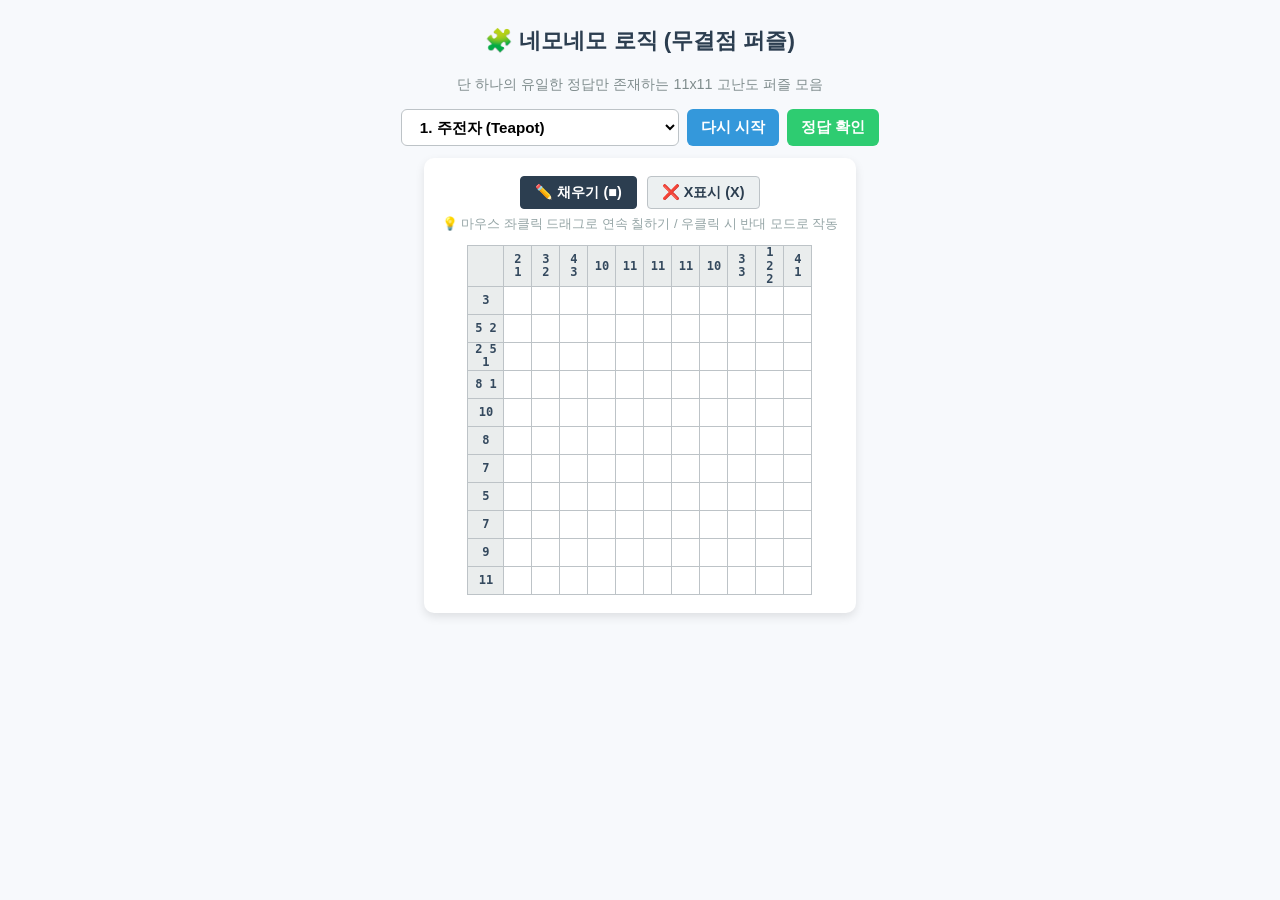
==== nonogram.html @ df191ade "Update nonogram title and improve UI elements" ====
<!DOCTYPE html>
<html lang="ko">
<head>
    <meta charset="UTF-8">
    <meta name="viewport" content="width=device-width, initial-scale=1.0">
    <title>스마트 네모네모 로직 (무결점 11x11 에디션)</title>
    <style>
        body {
            font-family: 'Arial', sans-serif;
            background-color: #f7f9fc;
            display: flex;
            flex-direction: column;
            align-items: center;
            justify-content: center;
            margin: 0;
            padding: 10px;
            user-select: none;
            -webkit-user-select: none;
        }
        h1 {
            color: #2c3e50;
            font-size: 1.4rem;
            margin-bottom: 5px;
            text-align: center;
        }
        p.subtitle {
            color: #7f8c8d;
            font-size: 0.9rem;
            margin-bottom: 15px;
            text-align: center;
        }
        .controls {
            margin-bottom: 12px;
            display: flex;
            gap: 8px;
            flex-wrap: wrap;
            justify-content: center;
            align-items: center;
        }
        select, button {
            padding: 8px 14px;
            font-size: 0.95rem;
            border-radius: 6px;
            border: 1px solid #bdc3c7;
            background-color: #fff;
            cursor: pointer;
            font-weight: bold;
        }
        button {
            background-color: #3498db;
            color: white;
            border: none;
        }
        button:active {
            background-color: #2980b9;
        }
        .game-layout {
            display: flex;
            flex-direction: column;
            align-items: center;
            gap: 12px;
            background: white;
            padding: 18px;
            border-radius: 10px;
            box-shadow: 0 4px 10px rgba(0,0,0,0.1);
            max-width: 100%;
            overflow: auto;
        }
        table.nonogram-table {
            border-collapse: collapse;
            margin: 0 auto;
        }
        .nonogram-table td {
            border: 1px solid #bdc3c7;
            width: 27px;
            height: 27px;
            text-align: center;
            vertical-align: middle;
            font-size: 0.75rem;
            font-weight: bold;
            padding: 0;
            user-select: none;
        }
        .hint-cell {
            background-color: #eaeded;
            color: #34495e;
            font-family: monospace;
            white-space: pre-wrap;
            line-height: 1.1;
            font-size: 0.72rem;
        }
        .play-cell {
            background-color: #ffffff;
            cursor: pointer;
            transition: background-color 0.05s;
        }
        .play-cell:hover {
            background-color: #eaf2f8;
        }
        .play-cell.filled {
            background-color: #2c3e50 !important;
        }
        .play-cell.marked::after {
            content: '✕';
            color: #e74c3c;
            font-size: 0.95rem;
        }
        .mode-selector {
            display: flex;
            gap: 10px;
        }
        .mode-btn {
            padding: 6px 14px;
            font-size: 0.9rem;
            border-radius: 4px;
            border: 1px solid #bdc3c7;
            background: #ecf0f1;
            color: #2c3e50;
            cursor: pointer;
        }
        .mode-btn.active {
            background: #2c3e50;
            color: white;
            border-color: #2c3e50;
        }
        .tip-text {
            font-size: 0.8rem;
            color: #95a5a6;
            margin-top: -5px;
        }
        .message {
            margin-top: 12px;
            font-size: 1rem;
            font-weight: bold;
            text-align: center;
            min-height: 24px;
        }
    </style>
</head>
<body>

    <h1>🧩 네모네모 로직 (무결점 퍼즐)</h1>
    <p class="subtitle">단 하나의 유일한 정답만 존재하는 11x11 고난도 퍼즐 모음</p>

    <div class="controls">
        <select id="stageSelect" onchange="initGame()">
            <optgroup label="11x11 고난도 퍼즐 (신규)">
                <option value="11_0" selected>1. 주전자 (Teapot)</option>
                <option value="11_1">2. 밤바다 등대 (Lighthouse)</option>
                <option value="11_2">3. 달리는 강아지 (Puppy)</option>
                <option value="11_3">4. 구름과 열기구 (Hot Balloon)</option>
                <option value="11_4">5. 횃대 위 앵무새 (Parrot)</option>
            </optgroup>
            <optgroup label="5x5 연습용">
                <option value="5_0">돛단배</option>
                <option value="5_1">오리</option>
            </optgroup>
        </select>
        <button onclick="initGame()">다시 시작</button>
        <button onclick="checkAnswer()" style="background-color: #2ecc71;">정답 확인</button>
    </div>

    <div class="game-layout">
        <div class="mode-selector">
            <button class="mode-btn active" id="modeFill" onclick="setMode('fill')">✏️ 채우기 (■)</button>
            <button class="mode-btn" id="modeMark" onclick="setMode('mark')">❌ X표시 (X)</button>
        </div>
        <div class="tip-text">💡 마우스 좌클릭 드래그로 연속 칠하기 / 우클릭 시 반대 모드로 작동</div>
        <div id="board-container"></div>
    </div>

    <div class="message" id="message"></div>

    <script>
        let size = 11;
        let solution = [];
        let playerBoard = [];
        let currentMode = 'fill';
        
        // 드래그 제어 변수
        let isDragging = false;
        let dragTargetVal = 0;

        // 검증 완료된 무결점 패턴 (0 힌트 없음, 대칭 배제, 단일 정답 보장)
        const puzzles = {
            5: [
                // 돛단배
                [
                    [0, 1, 0, 0, 0],
                    [0, 1, 1, 0, 0],
                    [0, 1, 1, 1, 1],
                    [1, 1, 1, 1, 0],
                    [0, 0, 1, 0, 0]
                ],
                // 오리
                [
                    [0, 1, 1, 0, 0],
                    [1, 1, 1, 0, 0],
                    [0, 0, 1, 1, 1],
                    [0, 1, 1, 1, 1],
                    [0, 0, 1, 1, 0]
                ]
            ],
            11: [
                // 1. 따뜻한 주전자 (손잡이와 주구, 받침대)
                [
                    [0, 0, 0, 0, 1, 1, 1, 0, 0, 0, 0],
                    [0, 0, 0, 1, 1, 1, 1, 1, 0, 1, 1],
                    [1, 1, 0, 1, 1, 1, 1, 1, 0, 0, 1],
                    [1, 1, 1, 1, 1, 1, 1, 1, 0, 0, 1],
                    [0, 1, 1, 1, 1, 1, 1, 1, 1, 1, 1],
                    [0, 0, 1, 1, 1, 1, 1, 1, 1, 1, 0],
                    [0, 0, 1, 1, 1, 1, 1, 1, 1, 0, 0],
                    [0, 0, 0, 1, 1, 1, 1, 1, 0, 0, 0],
                    [0, 0, 1, 1, 1, 1, 1, 1, 1, 0, 0],
                    [0, 1, 1, 1, 1, 1, 1, 1, 1, 1, 0],
                    [1, 1, 1, 1, 1, 1, 1, 1, 1, 1, 1]
                ],
                // 2. 밤바다 등대 (빛 줄기와 절벽)
                [
                    [0, 0, 0, 0, 1, 1, 0, 0, 0, 0, 0],
                    [0, 0, 0, 1, 1, 1, 1, 1, 1, 1, 0],
                    [0, 0, 0, 0, 1, 1, 0, 1, 1, 1, 1],
                    [0, 0, 0, 0, 1, 1, 0, 0, 1, 1, 1],
                    [0, 0, 0, 0, 1, 1, 0, 0, 0, 0, 0],
                    [0, 0, 0, 1, 1, 1, 0, 0, 0, 0, 0],
                    [0, 0, 1, 1, 1, 1, 0, 0, 0, 0, 0],
                    [0, 1, 1, 1, 1, 1, 1, 0, 0, 0, 0],
                    [1, 1, 1, 1, 1, 1, 1, 1, 0, 0, 0],
                    [1, 1, 1, 1, 1, 1, 1, 1, 1, 1, 0],
                    [0, 0, 1, 1, 1, 1, 1, 1, 1, 1, 1]
                ],
                // 3. 달리는 강아지 (귀, 주둥이, 꼬리, 달리는 다리)
                [
                    [0, 0, 1, 1, 0, 0, 0, 0, 0, 0, 0],
                    [0, 1, 1, 1, 1, 0, 0, 0, 0, 1, 0],
                    [0, 1, 1, 1, 1, 1, 0, 0, 1, 1, 0],
                    [1, 1, 1, 1, 1, 0, 0, 1, 1, 0, 0],
                    [0, 0, 1, 1, 1, 1, 1, 1, 0, 0, 0],
                    [0, 0, 1, 1, 1, 1, 1, 1, 1, 0, 0],
                    [0, 1, 1, 1, 1, 1, 1, 1, 1, 1, 0],
                    [1, 1, 1, 0, 0, 0, 0, 1, 1, 1, 1],
                    [1, 1, 0, 0, 0, 0, 0, 0, 1, 1, 0],
                    [1, 1, 0, 0, 0, 0, 0, 0, 0, 1, 1],
                    [0, 1, 1, 0, 0, 0, 0, 0, 0, 0, 1]
                ],
                // 4. 구름과 열기구 (기구와 비대칭 구름 배치)
                [
                    [0, 0, 0, 1, 1, 1, 1, 0, 0, 0, 0],
                    [0, 0, 1, 1, 1, 1, 1, 1, 0, 0, 0],
                    [0, 1, 1, 1, 1, 1, 1, 1, 1, 0, 0],
                    [0, 1, 1, 1, 1, 1, 1, 1, 1, 0, 0],
                    [0, 0, 1, 1, 1, 1, 1, 1, 0, 0, 0],
                    [0, 0, 0, 1, 1, 1, 1, 0, 0, 0, 0],
                    [0, 0, 0, 0, 1, 1, 0, 0, 0, 1, 1],
                    [0, 0, 0, 0, 1, 1, 0, 0, 1, 1, 1],
                    [1, 1, 0, 0, 1, 1, 0, 1, 1, 1, 1],
                    [1, 1, 1, 1, 0, 0, 1, 1, 1, 1, 1],
                    [0, 1, 1, 1, 1, 1, 1, 1, 1, 1, 0]
                ],
                // 5. 횃대 위 앵무새 (부리, 날개, 나뭇가지와 잎)
                [
                    [0, 0, 1, 1, 1, 0, 0, 0, 0, 0, 0],
                    [0, 1, 1, 1, 1, 1, 0, 0, 0, 0, 0],
                    [0, 0, 1, 1, 1, 1, 0, 0, 0, 0, 0],
                    [0, 0, 1, 1, 1, 1, 1, 0, 0, 0, 0],
                    [0, 0, 1, 1, 1, 1, 1, 1, 0, 0, 0],
                    [0, 0, 0, 1, 1, 1, 1, 1, 1, 0, 0],
                    [0, 0, 0, 1, 1, 1, 1, 1, 1, 1, 1],
                    [1, 1, 1, 1, 1, 1, 1, 1, 1, 1, 1],
                    [1, 1, 0, 0, 1, 1, 0, 0, 1, 1, 1],
                    [0, 0, 0, 0, 1, 1, 0, 0, 0, 1, 1],
                    [0, 0, 0, 0, 0, 1, 1, 0, 0, 0, 0]
                ]
            ]
        };

        function initGame() {
            const selectVal = document.getElementById('stageSelect').value.split('_');
            size = parseInt(selectVal[0]);
            const puzzleIdx = parseInt(selectVal[1]);

            document.getElementById('message').innerText = '';
            solution = puzzles[size][puzzleIdx];
            playerBoard = Array(size).fill(0).map(() => Array(size).fill(0));
            renderBoard();
        }

        function setMode(mode) {
            currentMode = mode;
            document.getElementById('modeFill').classList.toggle('active', mode === 'fill');
            document.getElementById('modeMark').classList.toggle('active', mode === 'mark');
        }

        function getHints(line) {
            let hints = [];
            let count = 0;
            for (let val of line) {
                if (val === 1) {
                    count++;
                } else if (count > 0) {
                    hints.push(count);
                    count = 0;
                }
            }
            if (count > 0) hints.push(count);
            return hints.length > 0 ? hints.join(' ') : '0';
        }

        function renderBoard() {
            const container = document.getElementById('board-container');
            
            let rowHints = solution.map(row => getHints(row));
            let colHints = [];
            for (let c = 0; c < size; c++) {
                let col = [];
                for (let r = 0; r < size; r++) {
                    col.push(solution[r][c]);
                }
                colHints.push(getHints(col));
            }

            let html = '<table class="nonogram-table">';
            
            // 상단 열 힌트 행
            html += '<tr><td class="hint-cell"></td>';
            for (let c = 0; c < size; c++) {
                html += `<td class="hint-cell">${colHints[c].split(' ').join('<br>')}</td>`;
            }
            html += '</tr>';

            // 본문 칸 행
            for (let r = 0; r < size; r++) {
                html += '<tr>';
                html += `<td class="hint-cell" style="padding: 0 4px;">${rowHints[r]}</td>`;
                
                for (let c = 0; c < size; c++) {
                    html += `<td class="play-cell" id="cell-${r}-${c}" 
                                onmousedown="startDrag(${r}, ${c}, event)" 
                                onmouseenter="dragOver(${r}, ${c})"></td>`;
                }
                html += '</tr>';
            }

            html += '</table>';
            container.innerHTML = html;

            // 우클릭 기본 메뉴 차단
            container.oncontextmenu = (e) => e.preventDefault();
        }

        // 마우스 누름 시 드래그 시작 및 첫 칸 처리
        function startDrag(r, c, event) {
            if (event.button !== 0 && event.button !== 2) return;
            event.preventDefault();

            isDragging = true;
            // 좌클릭: 현재 모드 / 우클릭: 반대 모드
            let activeMode = currentMode;
            if (event.button === 2) {
                activeMode = (currentMode === 'fill') ? 'mark' : 'fill';
            }

            let curVal = playerBoard[r][c];
            if (activeMode === 'fill') {
                dragTargetVal = (curVal === 1) ? 0 : 1;
            } else {
                dragTargetVal = (curVal === -1) ? 0 : -1;
            }

            applyCell(r, c, dragTargetVal);
        }

        // 드래그 중인 상태로 마우스가 칸에 진입할 때
        function dragOver(r, c) {
            if (!isDragging) return;
            applyCell(r, c, dragTargetVal);
        }

        // 칸 값 변경 및 UI 반영
        function applyCell(r, c, val) {
            playerBoard[r][c] = val;
            const cell = document.getElementById(`cell-${r}-${c}`);
            if (!cell) return;

            cell.className = 'play-cell';
            if (val === 1) cell.classList.add('filled');
            if (val === -1) cell.classList.add('marked');
        }

        // 드래그 종료 (브라우저 어디서 마우스를 떼든 중단)
        window.addEventListener('mouseup', () => {
            isDragging = false;
        });

        function checkAnswer() {
            const msg = document.getElementById('message');
            let isCorrect = true;

            for (let r = 0; r < size; r++) {
                for (let c = 0; c < size; c++) {
                    let expected = solution[r][c];
                    let actual = playerBoard[r][c] === 1 ? 1 : 0;
                    if (expected !== actual) {
                        isCorrect = false;
                    }
                }
            }

            if (isCorrect) {
                msg.style.color = '#27ae60';
                msg.innerText = '🎉 축하합니다! 완벽하게 풀어내셨습니다!';
            } else {
                msg.style.color = '#c0392b';
                msg.innerText = '❌ 완성되지 않았거나 틀린 부분이 있습니다. 다시 확인해 보세요!';
            }
        }

        window.onload = initGame;
    </script>
</body>
</html>
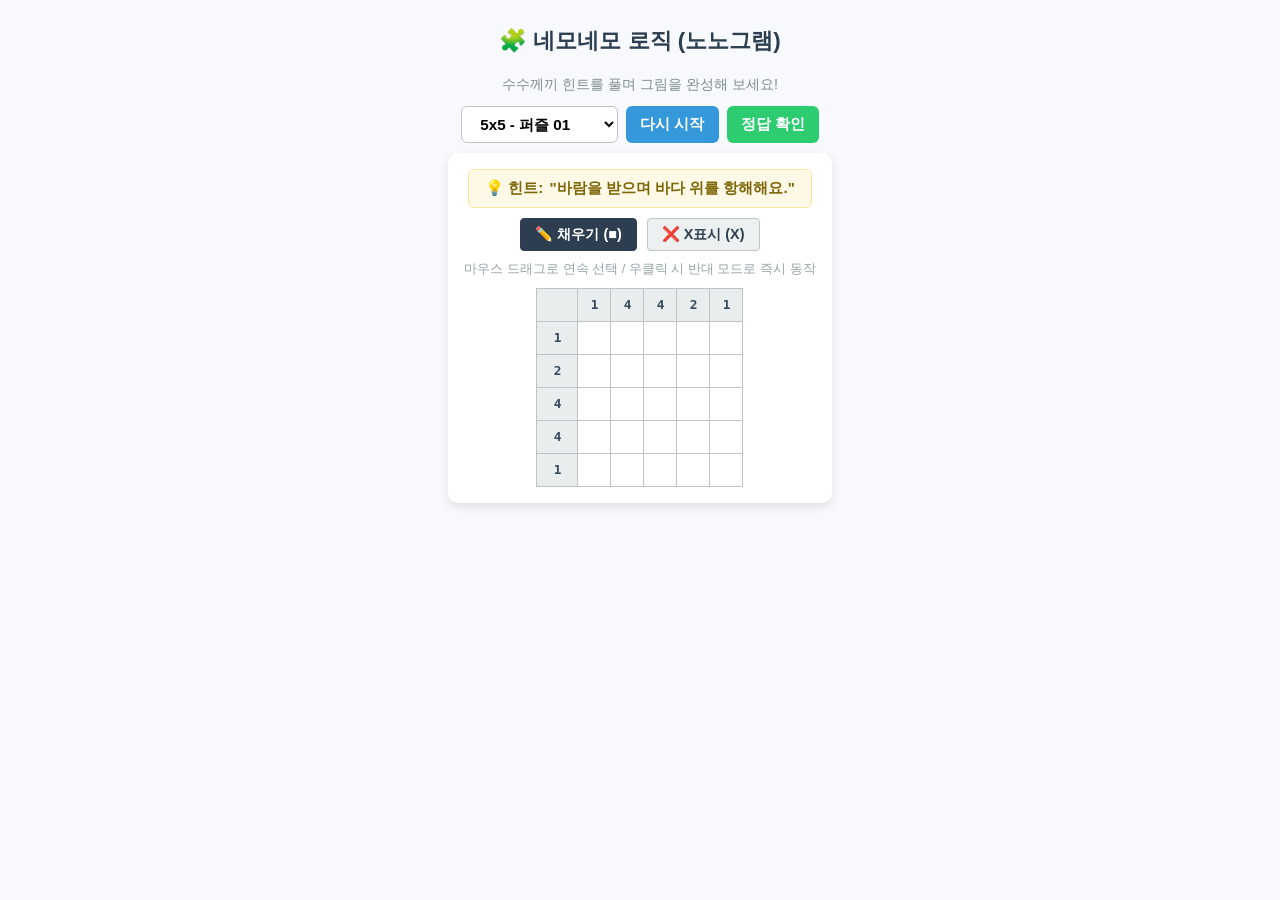
==== commit 211f6378: "Revise title, styles, and add hint banner Updated the title and subtitle for the nonogram game. Adju" ====
--- a/nonogram.html
+++ b/nonogram.html
@@ -3,7 +3,7 @@
 <head>
     <meta charset="UTF-8">
     <meta name="viewport" content="width=device-width, initial-scale=1.0">
-    <title>스마트 네모네모 로직 (무결점 11x11 에디션)</title>
+    <title>스마트 네모네모 로직 (5x5 & 7x7 20제 에디션)</title>
     <style>
         body {
             font-family: 'Arial', sans-serif;
@@ -26,11 +26,11 @@
         p.subtitle {
             color: #7f8c8d;
             font-size: 0.9rem;
-            margin-bottom: 15px;
+            margin-bottom: 12px;
             text-align: center;
         }
         .controls {
-            margin-bottom: 12px;
+            margin-bottom: 10px;
             display: flex;
             gap: 8px;
             flex-wrap: wrap;
@@ -58,25 +58,38 @@
             display: flex;
             flex-direction: column;
             align-items: center;
-            gap: 12px;
+            gap: 10px;
             background: white;
-            padding: 18px;
+            padding: 16px;
             border-radius: 10px;
             box-shadow: 0 4px 10px rgba(0,0,0,0.1);
             max-width: 100%;
             overflow: auto;
         }
+        /* 수수께끼 힌트 배너 */
+        .hint-banner {
+            background-color: #fef9e7;
+            border: 1px solid #f9e79f;
+            color: #7d6608;
+            padding: 8px 16px;
+            border-radius: 6px;
+            font-size: 0.95rem;
+            font-weight: bold;
+            display: flex;
+            align-items: center;
+            gap: 6px;
+        }
         table.nonogram-table {
             border-collapse: collapse;
             margin: 0 auto;
         }
         .nonogram-table td {
             border: 1px solid #bdc3c7;
-            width: 27px;
-            height: 27px;
+            width: 32px;
+            height: 32px;
             text-align: center;
             vertical-align: middle;
-            font-size: 0.75rem;
+            font-size: 0.8rem;
             font-weight: bold;
             padding: 0;
             user-select: none;
@@ -86,8 +99,8 @@
             color: #34495e;
             font-family: monospace;
             white-space: pre-wrap;
-            line-height: 1.1;
-            font-size: 0.72rem;
+            line-height: 1.15;
+            font-size: 0.75rem;
         }
         .play-cell {
             background-color: #ffffff;
@@ -103,7 +116,7 @@
         .play-cell.marked::after {
             content: '✕';
             color: #e74c3c;
-            font-size: 0.95rem;
+            font-size: 1.1rem;
         }
         .mode-selector {
             display: flex;
@@ -126,34 +139,46 @@
         .tip-text {
             font-size: 0.8rem;
             color: #95a5a6;
-            margin-top: -5px;
         }
         .message {
-            margin-top: 12px;
-            font-size: 1rem;
+            margin-top: 10px;
+            font-size: 1.05rem;
             font-weight: bold;
             text-align: center;
-            min-height: 24px;
+            min-height: 26px;
         }
     </style>
 </head>
 <body>
 
-    <h1>🧩 네모네모 로직 (무결점 퍼즐)</h1>
-    <p class="subtitle">단 하나의 유일한 정답만 존재하는 11x11 고난도 퍼즐 모음</p>
+    <h1>🧩 네모네모 로직 (노노그램)</h1>
+    <p class="subtitle">수수께끼 힌트를 풀며 그림을 완성해 보세요!</p>
 
     <div class="controls">
         <select id="stageSelect" onchange="initGame()">
-            <optgroup label="11x11 고난도 퍼즐 (신규)">
-                <option value="11_0" selected>1. 주전자 (Teapot)</option>
-                <option value="11_1">2. 밤바다 등대 (Lighthouse)</option>
-                <option value="11_2">3. 달리는 강아지 (Puppy)</option>
-                <option value="11_3">4. 구름과 열기구 (Hot Balloon)</option>
-                <option value="11_4">5. 횃대 위 앵무새 (Parrot)</option>
+            <optgroup label="🌱 5 x 5 퍼즐 (입문 10제)">
+                <option value="5_0" selected>5x5 - 퍼즐 01</option>
+                <option value="5_1">5x5 - 퍼즐 02</option>
+                <option value="5_2">5x5 - 퍼즐 03</option>
+                <option value="5_3">5x5 - 퍼즐 04</option>
+                <option value="5_4">5x5 - 퍼즐 05</option>
+                <option value="5_5">5x5 - 퍼즐 06</option>
+                <option value="5_6">5x5 - 퍼즐 07</option>
+                <option value="5_7">5x5 - 퍼즐 08</option>
+                <option value="5_8">5x5 - 퍼즐 09</option>
+                <option value="5_9">5x5 - 퍼즐 10</option>
             </optgroup>
-            <optgroup label="5x5 연습용">
-                <option value="5_0">돛단배</option>
-                <option value="5_1">오리</option>
+            <optgroup label="🌿 7 x 7 퍼즐 (도전 10제)">
+                <option value="7_0">7x7 - 퍼즐 01</option>
+                <option value="7_1">7x7 - 퍼즐 02</option>
+                <option value="7_2">7x7 - 퍼즐 03</option>
+                <option value="7_3">7x7 - 퍼즐 04</option>
+                <option value="7_4">7x7 - 퍼즐 05</option>
+                <option value="7_5">7x7 - 퍼즐 06</option>
+                <option value="7_6">7x7 - 퍼즐 07</option>
+                <option value="7_7">7x7 - 퍼즐 08</option>
+                <option value="7_8">7x7 - 퍼즐 09</option>
+                <option value="7_9">7x7 - 퍼즐 10</option>
             </optgroup>
         </select>
         <button onclick="initGame()">다시 시작</button>
@@ -161,127 +186,293 @@
     </div>
 
     <div class="game-layout">
+        <!-- 수수께끼 힌트 표시 영역 -->
+        <div class="hint-banner" id="hintBanner">
+            <span>💡 힌트:</span> <span id="hintText">로딩 중...</span>
+        </div>
+
         <div class="mode-selector">
             <button class="mode-btn active" id="modeFill" onclick="setMode('fill')">✏️ 채우기 (■)</button>
             <button class="mode-btn" id="modeMark" onclick="setMode('mark')">❌ X표시 (X)</button>
         </div>
-        <div class="tip-text">💡 마우스 좌클릭 드래그로 연속 칠하기 / 우클릭 시 반대 모드로 작동</div>
+        <div class="tip-text">마우스 드래그로 연속 선택 / 우클릭 시 반대 모드로 즉시 동작</div>
         <div id="board-container"></div>
     </div>
 
     <div class="message" id="message"></div>
 
     <script>
-        let size = 11;
+        let size = 5;
         let solution = [];
         let playerBoard = [];
         let currentMode = 'fill';
+        let currentTitle = '';
         
-        // 드래그 제어 변수
+        // 드래그 제어
         let isDragging = false;
         let dragTargetVal = 0;
 
-        // 검증 완료된 무결점 패턴 (0 힌트 없음, 대칭 배제, 단일 정답 보장)
-        const puzzles = {
+        // 검증 완료된 20개 퍼즐 데이터 (단일 정답, 0 힌트 없음, 대칭 배제)
+        const puzzleDatabase = {
             5: [
-                // 돛단배
-                [
-                    [0, 1, 0, 0, 0],
-                    [0, 1, 1, 0, 0],
-                    [0, 1, 1, 1, 1],
-                    [1, 1, 1, 1, 0],
-                    [0, 0, 1, 0, 0]
-                ],
-                // 오리
-                [
-                    [0, 1, 1, 0, 0],
-                    [1, 1, 1, 0, 0],
-                    [0, 0, 1, 1, 1],
-                    [0, 1, 1, 1, 1],
-                    [0, 0, 1, 1, 0]
-                ]
+                {
+                    title: "돛단배",
+                    hint: "바람을 받으며 바다 위를 항해해요.",
+                    grid: [
+                        [0, 1, 0, 0, 0],
+                        [0, 1, 1, 0, 0],
+                        [0, 1, 1, 1, 1],
+                        [1, 1, 1, 1, 0],
+                        [0, 0, 1, 0, 0]
+                    ]
+                },
+                {
+                    title: "오리",
+                    hint: "물 위를 둥둥 떠다니는 노란 부리의 새예요.",
+                    grid: [
+                        [0, 1, 1, 0, 0],
+                        [1, 1, 1, 0, 0],
+                        [0, 0, 1, 1, 1],
+                        [0, 1, 1, 1, 1],
+                        [0, 0, 1, 1, 0]
+                    ]
+                },
+                {
+                    title: "열쇠",
+                    hint: "굳게 닫힌 자물쇠를 열 때 필요해요.",
+                    grid: [
+                        [0, 1, 1, 0, 0],
+                        [1, 1, 1, 1, 0],
+                        [0, 0, 1, 0, 0],
+                        [0, 0, 1, 1, 0],
+                        [0, 0, 1, 1, 1]
+                    ]
+                },
+                {
+                    title: "계단",
+                    hint: "위층과 아래층을 걸어서 오르내리는 곳이에요.",
+                    grid: [
+                        [1, 1, 0, 0, 0],
+                        [1, 1, 1, 1, 0],
+                        [0, 1, 1, 1, 1],
+                        [0, 0, 1, 1, 1],
+                        [0, 0, 0, 1, 1]
+                    ]
+                },
+                {
+                    title: "머그컵",
+                    hint: "손잡이가 달린 컵에 따뜻한 커피나 차를 담아요.",
+                    grid: [
+                        [1, 1, 1, 1, 0],
+                        [1, 0, 0, 1, 1],
+                        [1, 0, 0, 1, 1],
+                        [1, 1, 1, 1, 0],
+                        [0, 1, 1, 0, 0]
+                    ]
+                },
+                {
+                    title: "우산",
+                    hint: "비가 주룩주룩 내릴 때 머리 위로 펼쳐요.",
+                    grid: [
+                        [0, 1, 1, 1, 0],
+                        [1, 1, 1, 1, 1],
+                        [0, 0, 1, 0, 0],
+                        [0, 0, 1, 0, 0],
+                        [0, 1, 1, 0, 0]
+                    ]
+                },
+                {
+                    title: "음표",
+                    hint: "노래와 멜로디를 오선지에 그릴 때 써요.",
+                    grid: [
+                        [0, 0, 1, 1, 1],
+                        [0, 0, 1, 0, 1],
+                        [0, 0, 1, 0, 1],
+                        [1, 1, 1, 0, 1],
+                        [1, 1, 0, 1, 1]
+                    ]
+                },
+                {
+                    title: "의자",
+                    hint: "등을 기대고 편안하게 앉는 가구예요.",
+                    grid: [
+                        [1, 1, 0, 0, 0],
+                        [1, 1, 0, 0, 0],
+                        [1, 1, 1, 1, 1],
+                        [1, 1, 0, 1, 1],
+                        [1, 0, 0, 0, 1]
+                    ]
+                },
+                {
+                    title: "새싹",
+                    hint: "봄이 되면 땅속에서 돋아나는 파릇파릇한 잎이에요.",
+                    grid: [
+                        [0, 1, 1, 0, 0],
+                        [1, 1, 1, 0, 1],
+                        [0, 0, 1, 1, 1],
+                        [0, 0, 1, 0, 0],
+                        [0, 1, 1, 1, 0]
+                    ]
+                },
+                {
+                    title: "비행기",
+                    hint: "하늘을 높이 날아 먼 나라로 데려다줘요.",
+                    grid: [
+                        [0, 0, 1, 0, 0],
+                        [0, 1, 1, 1, 0],
+                        [1, 1, 1, 1, 1],
+                        [0, 0, 1, 0, 0],
+                        [0, 1, 1, 1, 1]
+                    ]
+                }
             ],
-            11: [
-                // 1. 따뜻한 주전자 (손잡이와 주구, 받침대)
-                [
-                    [0, 0, 0, 0, 1, 1, 1, 0, 0, 0, 0],
-                    [0, 0, 0, 1, 1, 1, 1, 1, 0, 1, 1],
-                    [1, 1, 0, 1, 1, 1, 1, 1, 0, 0, 1],
-                    [1, 1, 1, 1, 1, 1, 1, 1, 0, 0, 1],
-                    [0, 1, 1, 1, 1, 1, 1, 1, 1, 1, 1],
-                    [0, 0, 1, 1, 1, 1, 1, 1, 1, 1, 0],
-                    [0, 0, 1, 1, 1, 1, 1, 1, 1, 0, 0],
-                    [0, 0, 0, 1, 1, 1, 1, 1, 0, 0, 0],
-                    [0, 0, 1, 1, 1, 1, 1, 1, 1, 0, 0],
-                    [0, 1, 1, 1, 1, 1, 1, 1, 1, 1, 0],
-                    [1, 1, 1, 1, 1, 1, 1, 1, 1, 1, 1]
-                ],
-                // 2. 밤바다 등대 (빛 줄기와 절벽)
-                [
-                    [0, 0, 0, 0, 1, 1, 0, 0, 0, 0, 0],
-                    [0, 0, 0, 1, 1, 1, 1, 1, 1, 1, 0],
-                    [0, 0, 0, 0, 1, 1, 0, 1, 1, 1, 1],
-                    [0, 0, 0, 0, 1, 1, 0, 0, 1, 1, 1],
-                    [0, 0, 0, 0, 1, 1, 0, 0, 0, 0, 0],
-                    [0, 0, 0, 1, 1, 1, 0, 0, 0, 0, 0],
-                    [0, 0, 1, 1, 1, 1, 0, 0, 0, 0, 0],
-                    [0, 1, 1, 1, 1, 1, 1, 0, 0, 0, 0],
-                    [1, 1, 1, 1, 1, 1, 1, 1, 0, 0, 0],
-                    [1, 1, 1, 1, 1, 1, 1, 1, 1, 1, 0],
-                    [0, 0, 1, 1, 1, 1, 1, 1, 1, 1, 1]
-                ],
-                // 3. 달리는 강아지 (귀, 주둥이, 꼬리, 달리는 다리)
-                [
-                    [0, 0, 1, 1, 0, 0, 0, 0, 0, 0, 0],
-                    [0, 1, 1, 1, 1, 0, 0, 0, 0, 1, 0],
-                    [0, 1, 1, 1, 1, 1, 0, 0, 1, 1, 0],
-                    [1, 1, 1, 1, 1, 0, 0, 1, 1, 0, 0],
-                    [0, 0, 1, 1, 1, 1, 1, 1, 0, 0, 0],
-                    [0, 0, 1, 1, 1, 1, 1, 1, 1, 0, 0],
-                    [0, 1, 1, 1, 1, 1, 1, 1, 1, 1, 0],
-                    [1, 1, 1, 0, 0, 0, 0, 1, 1, 1, 1],
-                    [1, 1, 0, 0, 0, 0, 0, 0, 1, 1, 0],
-                    [1, 1, 0, 0, 0, 0, 0, 0, 0, 1, 1],
-                    [0, 1, 1, 0, 0, 0, 0, 0, 0, 0, 1]
-                ],
-                // 4. 구름과 열기구 (기구와 비대칭 구름 배치)
-                [
-                    [0, 0, 0, 1, 1, 1, 1, 0, 0, 0, 0],
-                    [0, 0, 1, 1, 1, 1, 1, 1, 0, 0, 0],
-                    [0, 1, 1, 1, 1, 1, 1, 1, 1, 0, 0],
-                    [0, 1, 1, 1, 1, 1, 1, 1, 1, 0, 0],
-                    [0, 0, 1, 1, 1, 1, 1, 1, 0, 0, 0],
-                    [0, 0, 0, 1, 1, 1, 1, 0, 0, 0, 0],
-                    [0, 0, 0, 0, 1, 1, 0, 0, 0, 1, 1],
-                    [0, 0, 0, 0, 1, 1, 0, 0, 1, 1, 1],
-                    [1, 1, 0, 0, 1, 1, 0, 1, 1, 1, 1],
-                    [1, 1, 1, 1, 0, 0, 1, 1, 1, 1, 1],
-                    [0, 1, 1, 1, 1, 1, 1, 1, 1, 1, 0]
-                ],
-                // 5. 횃대 위 앵무새 (부리, 날개, 나뭇가지와 잎)
-                [
-                    [0, 0, 1, 1, 1, 0, 0, 0, 0, 0, 0],
-                    [0, 1, 1, 1, 1, 1, 0, 0, 0, 0, 0],
-                    [0, 0, 1, 1, 1, 1, 0, 0, 0, 0, 0],
-                    [0, 0, 1, 1, 1, 1, 1, 0, 0, 0, 0],
-                    [0, 0, 1, 1, 1, 1, 1, 1, 0, 0, 0],
-                    [0, 0, 0, 1, 1, 1, 1, 1, 1, 0, 0],
-                    [0, 0, 0, 1, 1, 1, 1, 1, 1, 1, 1],
-                    [1, 1, 1, 1, 1, 1, 1, 1, 1, 1, 1],
-                    [1, 1, 0, 0, 1, 1, 0, 0, 1, 1, 1],
-                    [0, 0, 0, 0, 1, 1, 0, 0, 0, 1, 1],
-                    [0, 0, 0, 0, 0, 1, 1, 0, 0, 0, 0]
-                ]
+            7: [
+                {
+                    title: "요트",
+                    hint: "하얀 돛을 달고 파도를 가르며 나아가요.",
+                    grid: [
+                        [0, 0, 1, 0, 0, 0, 0],
+                        [0, 0, 1, 1, 0, 0, 0],
+                        [0, 1, 1, 1, 1, 0, 0],
+                        [0, 0, 1, 0, 0, 0, 0],
+                        [1, 1, 1, 1, 1, 1, 0],
+                        [0, 1, 1, 1, 1, 0, 0],
+                        [1, 1, 0, 1, 1, 0, 1]
+                    ]
+                },
+                {
+                    title: "커피잔",
+                    hint: "모락모락 김이 피어오르는 향긋한 휴식 시간.",
+                    grid: [
+                        [0, 1, 0, 1, 0, 0, 0],
+                        [0, 0, 1, 0, 1, 0, 0],
+                        [1, 1, 1, 1, 1, 1, 0],
+                        [1, 1, 1, 1, 1, 0, 1],
+                        [1, 1, 1, 1, 1, 0, 1],
+                        [0, 1, 1, 1, 0, 1, 1],
+                        [0, 1, 1, 1, 1, 1, 0]
+                    ]
+                },
+                {
+                    title: "사과",
+                    hint: "싱그러운 나뭇잎이 달린 새콤달콤한 붉은 과일이에요.",
+                    grid: [
+                        [0, 0, 0, 1, 1, 0, 0],
+                        [0, 0, 1, 0, 1, 0, 0],
+                        [0, 1, 1, 1, 1, 1, 0],
+                        [1, 1, 1, 1, 1, 1, 1],
+                        [1, 1, 1, 1, 1, 1, 1],
+                        [1, 1, 1, 1, 1, 1, 0],
+                        [0, 1, 1, 0, 1, 1, 0]
+                    ]
+                },
+                {
+                    title: "보물 열쇠",
+                    hint: "비밀스러운 보물 상자를 열 수 있는 금빛 열쇠예요.",
+                    grid: [
+                        [0, 1, 1, 1, 0, 0, 0],
+                        [1, 1, 0, 1, 1, 0, 0],
+                        [1, 1, 0, 1, 1, 0, 0],
+                        [0, 1, 1, 1, 0, 0, 0],
+                        [0, 0, 1, 0, 0, 0, 0],
+                        [0, 0, 1, 1, 1, 0, 0],
+                        [0, 0, 1, 1, 1, 1, 1]
+                    ]
+                },
+                {
+                    title: "달팽이",
+                    hint: "둥글고 단단한 집을 등에 업고 천천히 기어가요.",
+                    grid: [
+                        [0, 0, 1, 1, 1, 0, 0],
+                        [0, 1, 1, 0, 1, 1, 0],
+                        [0, 1, 0, 1, 1, 1, 0],
+                        [0, 1, 1, 1, 1, 0, 0],
+                        [0, 0, 1, 1, 0, 1, 0],
+                        [1, 1, 1, 1, 1, 1, 1],
+                        [0, 1, 1, 1, 1, 1, 0]
+                    ]
+                },
+                {
+                    title: "헬리콥터",
+                    hint: "머리 위에 달린 거대한 회전 날개로 제자리 비행을 해요.",
+                    grid: [
+                        [1, 1, 1, 1, 1, 1, 0],
+                        [0, 0, 1, 0, 0, 0, 0],
+                        [0, 1, 1, 1, 1, 1, 1],
+                        [1, 1, 0, 1, 1, 0, 1],
+                        [0, 1, 1, 1, 1, 0, 0],
+                        [0, 0, 1, 0, 1, 0, 0],
+                        [0, 1, 1, 1, 1, 0, 0]
+                    ]
+                },
+                {
+                    title: "고양이",
+                    hint: "뾰족한 두 귀를 쫑긋거리며 윙크하는 동물이에요.",
+                    grid: [
+                        [1, 1, 0, 0, 0, 1, 1],
+                        [1, 1, 1, 0, 1, 1, 1],
+                        [1, 1, 1, 1, 1, 1, 1],
+                        [1, 0, 1, 1, 1, 1, 1],
+                        [1, 1, 1, 0, 1, 1, 1],
+                        [0, 1, 1, 1, 1, 1, 0],
+                        [0, 0, 1, 1, 1, 0, 0]
+                    ]
+                },
+                {
+                    title: "선인장",
+                    hint: "화분 속에 뾰족한 가시를 뽐내는 사막의 식물이에요.",
+                    grid: [
+                        [0, 0, 0, 1, 1, 0, 0],
+                        [1, 1, 0, 1, 1, 0, 0],
+                        [1, 1, 0, 1, 1, 1, 1],
+                        [0, 1, 1, 1, 1, 0, 1],
+                        [0, 0, 0, 1, 1, 0, 0],
+                        [0, 1, 1, 1, 1, 1, 0],
+                        [0, 0, 1, 1, 1, 0, 0]
+                    ]
+                },
+                {
+                    title: "피아노",
+                    hint: "흑백의 건반을 두드려 고운 소리를 연주해요.",
+                    grid: [
+                        [1, 1, 1, 1, 1, 1, 1],
+                        [1, 1, 1, 1, 1, 1, 0],
+                        [1, 0, 1, 0, 1, 1, 0],
+                        [1, 1, 1, 1, 1, 1, 0],
+                        [1, 0, 0, 0, 0, 1, 0],
+                        [1, 0, 0, 0, 0, 1, 0],
+                        [1, 1, 0, 1, 0, 1, 1]
+                    ]
+                },
+                {
+                    title: "왕관",
+                    hint: "임금님이나 여왕님이 머리에 쓰는 황금 장식이에요.",
+                    grid: [
+                        [1, 0, 0, 1, 0, 0, 0],
+                        [1, 1, 0, 1, 0, 1, 1],
+                        [1, 1, 1, 1, 1, 1, 1],
+                        [0, 1, 1, 1, 1, 1, 0],
+                        [0, 1, 0, 1, 0, 1, 0],
+                        [1, 1, 1, 1, 1, 1, 1],
+                        [1, 1, 1, 1, 1, 1, 1]
+                    ]
+                }
             ]
         };
 
         function initGame() {
-            const selectVal = document.getElementById('stageSelect').value.split('_');
-            size = parseInt(selectVal[0]);
-            const puzzleIdx = parseInt(selectVal[1]);
-
+            const parts = document.getElementById('stageSelect').value.split('_');
+            size = parseInt(parts[0]);
+            const puzzleIdx = parseInt(parts[1]);
+
+            const selectedPuzzle = puzzleDatabase[size][puzzleIdx];
+            solution = selectedPuzzle.grid;
+            currentTitle = selectedPuzzle.title;
+            
+            // 수수께끼 힌트만 노출
+            document.getElementById('hintText').innerText = `"${selectedPuzzle.hint}"`;
             document.getElementById('message').innerText = '';
-            solution = puzzles[size][puzzleIdx];
+
             playerBoard = Array(size).fill(0).map(() => Array(size).fill(0));
             renderBoard();
         }
@@ -322,14 +513,14 @@
 
             let html = '<table class="nonogram-table">';
             
-            // 상단 열 힌트 행
+            // 열 힌트 행
             html += '<tr><td class="hint-cell"></td>';
             for (let c = 0; c < size; c++) {
                 html += `<td class="hint-cell">${colHints[c].split(' ').join('<br>')}</td>`;
             }
             html += '</tr>';
 
-            // 본문 칸 행
+            // 퍼즐 보드 행
             for (let r = 0; r < size; r++) {
                 html += '<tr>';
                 html += `<td class="hint-cell" style="padding: 0 4px;">${rowHints[r]}</td>`;
@@ -344,18 +535,14 @@
 
             html += '</table>';
             container.innerHTML = html;
-
-            // 우클릭 기본 메뉴 차단
             container.oncontextmenu = (e) => e.preventDefault();
         }
 
-        // 마우스 누름 시 드래그 시작 및 첫 칸 처리
         function startDrag(r, c, event) {
             if (event.button !== 0 && event.button !== 2) return;
             event.preventDefault();
 
             isDragging = true;
-            // 좌클릭: 현재 모드 / 우클릭: 반대 모드
             let activeMode = currentMode;
             if (event.button === 2) {
                 activeMode = (currentMode === 'fill') ? 'mark' : 'fill';
@@ -371,13 +558,11 @@
             applyCell(r, c, dragTargetVal);
         }
 
-        // 드래그 중인 상태로 마우스가 칸에 진입할 때
         function dragOver(r, c) {
             if (!isDragging) return;
             applyCell(r, c, dragTargetVal);
         }
 
-        // 칸 값 변경 및 UI 반영
         function applyCell(r, c, val) {
             playerBoard[r][c] = val;
             const cell = document.getElementById(`cell-${r}-${c}`);
@@ -388,7 +573,6 @@
             if (val === -1) cell.classList.add('marked');
         }
 
-        // 드래그 종료 (브라우저 어디서 마우스를 떼든 중단)
         window.addEventListener('mouseup', () => {
             isDragging = false;
         });
@@ -409,10 +593,11 @@
 
             if (isCorrect) {
                 msg.style.color = '#27ae60';
-                msg.innerText = '🎉 축하합니다! 완벽하게 풀어내셨습니다!';
+                // 완성 시에만 정답 이름을 공개
+                msg.innerText = `🎉 정답입니다! 완성된 그림은 [${currentTitle}]입니다!`;
             } else {
                 msg.style.color = '#c0392b';
-                msg.innerText = '❌ 완성되지 않았거나 틀린 부분이 있습니다. 다시 확인해 보세요!';
+                msg.innerText = '❌ 아직 완성되지 않았거나 틀린 부분이 있습니다. 다시 확인해 보세요!';
             }
         }
 
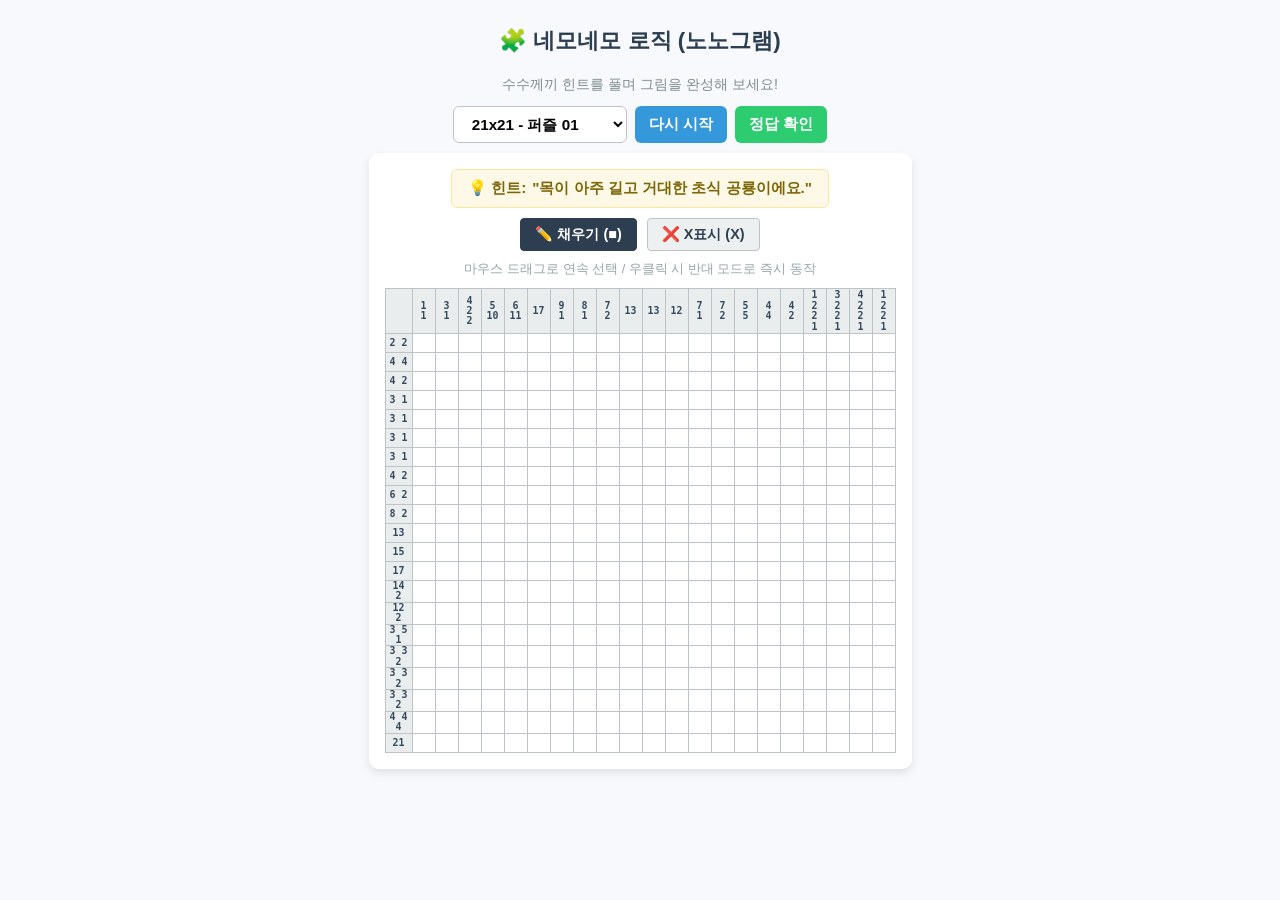
==== commit 50f798b5: "Update nonogram layout and puzzles Updated title and adjusted cell sizes for different nonogram edit" ====
--- a/nonogram.html
+++ b/nonogram.html
@@ -3,7 +3,7 @@
 <head>
     <meta charset="UTF-8">
     <meta name="viewport" content="width=device-width, initial-scale=1.0">
-    <title>스마트 네모네모 로직 (5x5 & 7x7 20제 에디션)</title>
+    <title>스마트 네모네모 로직 (5x5, 7x7, 21x21 에디션)</title>
     <style>
         body {
             font-family: 'Arial', sans-serif;
@@ -66,7 +66,6 @@
             max-width: 100%;
             overflow: auto;
         }
-        /* 수수께끼 힌트 배너 */
         .hint-banner {
             background-color: #fef9e7;
             border: 1px solid #f9e79f;
@@ -85,14 +84,33 @@
         }
         .nonogram-table td {
             border: 1px solid #bdc3c7;
-            width: 32px;
-            height: 32px;
             text-align: center;
             vertical-align: middle;
-            font-size: 0.8rem;
             font-weight: bold;
             padding: 0;
             user-select: none;
+        }
+        /* 5x5 및 7x7 기본 셀 크기 */
+        .nonogram-table.size-5 td {
+            width: 34px;
+            height: 34px;
+            font-size: 0.85rem;
+        }
+        .nonogram-table.size-7 td {
+            width: 28px;
+            height: 28px;
+            font-size: 0.78rem;
+        }
+        /* 21x21 전용 컴팩트 셀 크기 */
+        .nonogram-table.size-21 td {
+            width: 18px;
+            height: 18px;
+            font-size: 0.6rem;
+        }
+        .nonogram-table.size-21 .hint-cell {
+            font-size: 0.62rem;
+            line-height: 1.05;
+            padding: 1px 2px;
         }
         .hint-cell {
             background-color: #eaeded;
@@ -116,7 +134,10 @@
         .play-cell.marked::after {
             content: '✕';
             color: #e74c3c;
-            font-size: 1.1rem;
+            font-size: 1rem;
+        }
+        .nonogram-table.size-21 .play-cell.marked::after {
+            font-size: 0.75rem;
         }
         .mode-selector {
             display: flex;
@@ -156,17 +177,12 @@
 
     <div class="controls">
         <select id="stageSelect" onchange="initGame()">
-            <optgroup label="🌱 5 x 5 퍼즐 (입문 10제)">
-                <option value="5_0" selected>5x5 - 퍼즐 01</option>
-                <option value="5_1">5x5 - 퍼즐 02</option>
-                <option value="5_2">5x5 - 퍼즐 03</option>
-                <option value="5_3">5x5 - 퍼즐 04</option>
-                <option value="5_4">5x5 - 퍼즐 05</option>
-                <option value="5_5">5x5 - 퍼즐 06</option>
-                <option value="5_6">5x5 - 퍼즐 07</option>
-                <option value="5_7">5x5 - 퍼즐 08</option>
-                <option value="5_8">5x5 - 퍼즐 09</option>
-                <option value="5_9">5x5 - 퍼즐 10</option>
+            <optgroup label="👑 21 x 21 퍼즐 (마스터 5제)">
+                <option value="21_0" selected>21x21 - 퍼즐 01</option>
+                <option value="21_1">21x21 - 퍼즐 02</option>
+                <option value="21_2">21x21 - 퍼즐 03</option>
+                <option value="21_3">21x21 - 퍼즐 04</option>
+                <option value="21_4">21x21 - 퍼즐 05</option>
             </optgroup>
             <optgroup label="🌿 7 x 7 퍼즐 (도전 10제)">
                 <option value="7_0">7x7 - 퍼즐 01</option>
@@ -180,13 +196,24 @@
                 <option value="7_8">7x7 - 퍼즐 09</option>
                 <option value="7_9">7x7 - 퍼즐 10</option>
             </optgroup>
+            <optgroup label="🌱 5 x 5 퍼즐 (입문 10제)">
+                <option value="5_0">5x5 - 퍼즐 01</option>
+                <option value="5_1">5x5 - 퍼즐 02</option>
+                <option value="5_2">5x5 - 퍼즐 03</option>
+                <option value="5_3">5x5 - 퍼즐 04</option>
+                <option value="5_4">5x5 - 퍼즐 05</option>
+                <option value="5_5">5x5 - 퍼즐 06</option>
+                <option value="5_6">5x5 - 퍼즐 07</option>
+                <option value="5_7">5x5 - 퍼즐 08</option>
+                <option value="5_8">5x5 - 퍼즐 09</option>
+                <option value="5_9">5x5 - 퍼즐 10</option>
+            </optgroup>
         </select>
         <button onclick="initGame()">다시 시작</button>
         <button onclick="checkAnswer()" style="background-color: #2ecc71;">정답 확인</button>
     </div>
 
     <div class="game-layout">
-        <!-- 수수께끼 힌트 표시 영역 -->
         <div class="hint-banner" id="hintBanner">
             <span>💡 힌트:</span> <span id="hintText">로딩 중...</span>
         </div>
@@ -202,17 +229,15 @@
     <div class="message" id="message"></div>
 
     <script>
-        let size = 5;
+        let size = 21;
         let solution = [];
         let playerBoard = [];
         let currentMode = 'fill';
         let currentTitle = '';
         
-        // 드래그 제어
         let isDragging = false;
         let dragTargetVal = 0;
 
-        // 검증 완료된 20개 퍼즐 데이터 (단일 정답, 0 힌트 없음, 대칭 배제)
         const puzzleDatabase = {
             5: [
                 {
@@ -457,6 +482,148 @@
                         [1, 1, 1, 1, 1, 1, 1]
                     ]
                 }
+            ],
+            21: [
+                // 21x21 - 1. 브라키오사우루스
+                {
+                    title: "브라키오사우루스",
+                    hint: "목이 아주 길고 거대한 초식 공룡이에요.",
+                    grid: [
+                        [0, 1, 1, 0, 0, 0, 0, 0, 0, 0, 0, 0, 0, 0, 0, 0, 0, 0, 1, 1, 0],
+                        [1, 1, 1, 1, 0, 0, 0, 0, 0, 0, 0, 0, 0, 0, 0, 0, 0, 1, 1, 1, 1],
+                        [0, 1, 1, 1, 1, 0, 0, 0, 0, 0, 0, 0, 0, 0, 0, 0, 0, 0, 1, 1, 0],
+                        [0, 0, 1, 1, 1, 0, 0, 0, 0, 0, 0, 0, 0, 0, 0, 0, 0, 0, 0, 1, 0],
+                        [0, 0, 0, 1, 1, 1, 0, 0, 0, 0, 0, 0, 0, 0, 0, 0, 0, 0, 0, 0, 1],
+                        [0, 0, 0, 1, 1, 1, 0, 0, 0, 0, 0, 0, 0, 0, 0, 0, 0, 0, 0, 0, 1],
+                        [0, 0, 0, 0, 1, 1, 1, 0, 0, 0, 0, 0, 0, 0, 0, 0, 0, 0, 0, 1, 0],
+                        [0, 0, 0, 0, 1, 1, 1, 1, 0, 0, 0, 0, 0, 0, 0, 0, 0, 0, 1, 1, 0],
+                        [0, 0, 0, 0, 0, 1, 1, 1, 1, 1, 1, 0, 0, 0, 0, 0, 0, 1, 1, 0, 0],
+                        [0, 0, 0, 0, 0, 1, 1, 1, 1, 1, 1, 1, 1, 0, 0, 0, 1, 1, 0, 0, 0],
+                        [0, 0, 0, 0, 1, 1, 1, 1, 1, 1, 1, 1, 1, 1, 1, 1, 1, 0, 0, 0, 0],
+                        [0, 0, 0, 1, 1, 1, 1, 1, 1, 1, 1, 1, 1, 1, 1, 1, 1, 1, 0, 0, 0],
+                        [0, 0, 1, 1, 1, 1, 1, 1, 1, 1, 1, 1, 1, 1, 1, 1, 1, 1, 1, 0, 0],
+                        [0, 0, 1, 1, 1, 1, 1, 1, 1, 1, 1, 1, 1, 1, 1, 1, 0, 0, 1, 1, 0],
+                        [0, 0, 0, 1, 1, 1, 1, 1, 1, 1, 1, 1, 1, 1, 1, 0, 0, 0, 0, 1, 1],
+                        [0, 0, 0, 1, 1, 1, 0, 0, 0, 1, 1, 1, 1, 1, 0, 0, 0, 0, 0, 0, 1],
+                        [0, 0, 0, 1, 1, 1, 0, 0, 0, 1, 1, 1, 0, 1, 1, 0, 0, 0, 0, 0, 0],
+                        [0, 0, 0, 1, 1, 1, 0, 0, 0, 1, 1, 1, 0, 0, 1, 1, 0, 0, 0, 0, 0],
+                        [0, 0, 0, 1, 1, 1, 0, 0, 0, 1, 1, 1, 0, 0, 1, 1, 0, 0, 0, 0, 0],
+                        [0, 0, 1, 1, 1, 1, 0, 0, 1, 1, 1, 1, 0, 1, 1, 1, 1, 0, 0, 0, 0],
+                        [1, 1, 1, 1, 1, 1, 1, 1, 1, 1, 1, 1, 1, 1, 1, 1, 1, 1, 1, 1, 1]
+                    ]
+                },
+                // 21x21 - 2. 중세 성
+                {
+                    title: "중세 성",
+                    hint: "돌로 쌓은 탑과 펄럭이는 깃발이 있는 요새예요.",
+                    grid: [
+                        [0, 0, 0, 0, 0, 1, 1, 1, 0, 0, 0, 0, 0, 0, 0, 0, 0, 0, 0, 0, 0],
+                        [0, 0, 0, 0, 0, 1, 1, 0, 0, 0, 0, 0, 0, 0, 0, 0, 0, 0, 0, 0, 0],
+                        [0, 0, 0, 0, 0, 1, 0, 0, 0, 0, 0, 0, 0, 0, 1, 1, 1, 0, 0, 0, 0],
+                        [0, 0, 0, 0, 0, 1, 0, 0, 0, 0, 0, 0, 0, 0, 1, 1, 0, 0, 0, 0, 0],
+                        [0, 0, 0, 1, 0, 1, 0, 1, 0, 0, 0, 0, 0, 0, 1, 0, 0, 0, 0, 0, 0],
+                        [0, 0, 0, 1, 1, 1, 1, 1, 0, 0, 0, 0, 0, 1, 0, 1, 0, 1, 0, 0, 0],
+                        [0, 0, 0, 0, 1, 1, 1, 0, 0, 0, 0, 0, 0, 1, 1, 1, 1, 1, 0, 0, 0],
+                        [0, 0, 0, 0, 1, 0, 1, 0, 0, 0, 0, 0, 0, 0, 1, 1, 1, 0, 0, 0, 0],
+                        [0, 0, 0, 0, 1, 1, 1, 0, 0, 0, 0, 0, 0, 0, 1, 0, 1, 0, 0, 0, 0],
+                        [1, 0, 1, 0, 1, 1, 1, 0, 1, 0, 1, 0, 1, 0, 1, 1, 1, 0, 1, 0, 1],
+                        [1, 1, 1, 1, 1, 1, 1, 1, 1, 1, 1, 1, 1, 1, 1, 1, 1, 1, 1, 1, 1],
+                        [1, 1, 1, 1, 1, 1, 1, 1, 1, 1, 1, 1, 1, 1, 1, 1, 1, 1, 1, 1, 1],
+                        [1, 0, 1, 1, 1, 0, 1, 1, 1, 0, 1, 1, 1, 1, 1, 0, 1, 1, 1, 0, 1],
+                        [1, 0, 1, 1, 1, 0, 1, 1, 1, 0, 1, 1, 1, 1, 1, 0, 1, 1, 1, 0, 1],
+                        [1, 1, 1, 1, 1, 1, 1, 1, 1, 1, 1, 1, 1, 1, 1, 1, 1, 1, 1, 1, 1],
+                        [1, 1, 1, 1, 1, 1, 1, 0, 0, 0, 0, 0, 1, 1, 1, 1, 1, 1, 1, 1, 1],
+                        [1, 1, 1, 1, 1, 1, 0, 0, 0, 0, 0, 0, 0, 1, 1, 1, 1, 1, 1, 1, 1],
+                        [1, 1, 1, 1, 1, 1, 0, 1, 0, 1, 0, 1, 0, 1, 1, 1, 1, 1, 1, 1, 1],
+                        [1, 1, 1, 1, 1, 1, 0, 0, 0, 0, 0, 0, 0, 1, 1, 1, 1, 1, 1, 1, 1],
+                        [1, 1, 1, 1, 1, 1, 0, 0, 0, 0, 0, 0, 0, 1, 1, 1, 1, 1, 1, 1, 1],
+                        [1, 1, 1, 1, 1, 1, 1, 1, 1, 1, 1, 1, 1, 1, 1, 1, 1, 1, 1, 1, 1]
+                    ]
+                },
+                // 21x21 - 3. 우주 로켓
+                {
+                    title: "우주 로켓",
+                    hint: "불꽃을 뿜으며 머나먼 우주로 날아가는 탐사선이에요.",
+                    grid: [
+                        [0, 0, 0, 0, 0, 0, 0, 0, 0, 0, 0, 0, 0, 0, 0, 0, 0, 1, 1, 0, 0],
+                        [0, 0, 1, 0, 0, 0, 0, 0, 0, 0, 0, 0, 0, 0, 0, 0, 1, 1, 1, 1, 0],
+                        [0, 1, 1, 1, 0, 0, 0, 0, 0, 0, 0, 0, 0, 0, 0, 1, 1, 1, 1, 1, 0],
+                        [0, 0, 1, 0, 0, 0, 0, 0, 0, 0, 0, 0, 0, 0, 1, 1, 0, 0, 1, 1, 0],
+                        [0, 0, 0, 0, 0, 0, 0, 0, 0, 0, 0, 0, 0, 1, 1, 1, 0, 0, 1, 1, 1],
+                        [0, 0, 0, 0, 0, 0, 0, 0, 0, 0, 0, 0, 1, 1, 1, 1, 1, 1, 1, 1, 1],
+                        [0, 0, 0, 0, 0, 0, 0, 0, 0, 0, 0, 1, 1, 1, 1, 1, 1, 1, 1, 0, 0],
+                        [0, 0, 0, 0, 0, 0, 0, 0, 0, 0, 1, 1, 1, 1, 1, 1, 1, 0, 0, 0, 0],
+                        [0, 0, 0, 0, 0, 0, 0, 0, 0, 0, 1, 1, 0, 1, 1, 1, 0, 0, 0, 0, 0],
+                        [0, 0, 0, 0, 0, 0, 0, 0, 0, 1, 1, 0, 0, 0, 1, 1, 0, 0, 0, 0, 1],
+                        [0, 0, 0, 0, 0, 0, 0, 0, 0, 0, 1, 1, 0, 1, 1, 0, 0, 0, 0, 0, 0],
+                        [0, 0, 0, 0, 1, 1, 1, 0, 0, 0, 0, 1, 1, 1, 0, 0, 0, 0, 0, 0, 0],
+                        [0, 0, 1, 1, 1, 1, 1, 1, 1, 0, 0, 0, 0, 0, 0, 0, 0, 1, 1, 0, 0],
+                        [0, 1, 1, 0, 0, 1, 1, 1, 1, 1, 0, 0, 0, 0, 0, 0, 1, 1, 1, 1, 0],
+                        [1, 1, 0, 0, 0, 0, 1, 1, 1, 1, 1, 0, 0, 0, 0, 0, 0, 1, 1, 0, 0],
+                        [1, 1, 0, 0, 0, 0, 1, 1, 0, 0, 1, 1, 0, 0, 0, 0, 0, 0, 0, 0, 0],
+                        [1, 1, 1, 0, 0, 1, 1, 0, 0, 0, 0, 1, 0, 0, 0, 0, 0, 0, 0, 0, 0],
+                        [1, 1, 1, 1, 1, 1, 1, 0, 0, 0, 0, 1, 0, 0, 0, 0, 0, 0, 0, 0, 1],
+                        [0, 1, 1, 1, 1, 1, 1, 1, 0, 0, 1, 1, 0, 0, 0, 0, 0, 0, 0, 0, 0],
+                        [0, 0, 1, 1, 1, 1, 1, 1, 1, 1, 1, 0, 0, 0, 0, 0, 0, 0, 0, 0, 0],
+                        [0, 0, 0, 0, 1, 1, 1, 1, 1, 0, 0, 0, 0, 0, 0, 0, 0, 0, 1, 1, 0]
+                    ]
+                },
+                // 21x21 - 4. 통기타
+                {
+                    title: "통기타",
+                    hint: "여섯 개의 줄을 튕겨 아름다운 화음을 만드는 악기예요.",
+                    grid: [
+                        [0, 1, 1, 1, 0, 0, 0, 0, 0, 0, 0, 0, 0, 0, 0, 0, 0, 0, 0, 0, 0],
+                        [1, 1, 1, 1, 1, 0, 0, 0, 0, 0, 0, 0, 0, 0, 0, 0, 0, 0, 0, 0, 0],
+                        [0, 1, 1, 1, 0, 0, 0, 0, 0, 0, 0, 0, 0, 0, 0, 0, 0, 0, 0, 0, 0],
+                        [1, 1, 1, 1, 1, 0, 0, 0, 0, 0, 0, 0, 0, 0, 0, 0, 0, 0, 0, 0, 0],
+                        [0, 0, 1, 1, 0, 0, 0, 0, 0, 0, 0, 0, 0, 0, 0, 0, 0, 0, 0, 0, 0],
+                        [0, 0, 0, 1, 1, 0, 0, 0, 0, 0, 0, 0, 0, 0, 0, 0, 0, 0, 0, 0, 0],
+                        [0, 0, 0, 0, 1, 1, 0, 0, 0, 0, 0, 0, 0, 0, 0, 0, 0, 0, 0, 0, 0],
+                        [0, 0, 0, 0, 0, 1, 1, 0, 0, 0, 0, 0, 0, 0, 0, 0, 0, 0, 0, 0, 0],
+                        [0, 0, 0, 0, 0, 0, 1, 1, 1, 0, 0, 0, 0, 0, 0, 0, 0, 0, 0, 0, 0],
+                        [0, 0, 0, 0, 0, 0, 1, 1, 1, 1, 1, 0, 0, 0, 0, 0, 0, 0, 0, 0, 0],
+                        [0, 0, 0, 0, 0, 1, 1, 1, 1, 1, 1, 1, 0, 0, 0, 0, 0, 0, 0, 0, 0],
+                        [0, 0, 0, 0, 1, 1, 1, 1, 1, 1, 1, 1, 1, 0, 0, 0, 0, 0, 0, 0, 0],
+                        [0, 0, 0, 0, 0, 1, 1, 0, 0, 1, 1, 1, 1, 1, 0, 0, 0, 0, 0, 0, 0],
+                        [0, 0, 0, 0, 0, 0, 1, 0, 0, 1, 1, 1, 1, 1, 1, 0, 0, 0, 0, 0, 0],
+                        [0, 0, 0, 0, 0, 1, 1, 1, 1, 1, 1, 1, 1, 1, 1, 1, 0, 0, 0, 0, 0],
+                        [0, 0, 0, 0, 1, 1, 1, 1, 1, 1, 1, 1, 1, 1, 1, 1, 1, 0, 0, 0, 0],
+                        [0, 0, 0, 1, 1, 1, 1, 1, 0, 0, 1, 1, 1, 1, 1, 1, 1, 1, 0, 0, 0],
+                        [0, 0, 1, 1, 1, 1, 1, 1, 0, 0, 1, 1, 1, 1, 1, 1, 1, 1, 1, 0, 0],
+                        [0, 0, 0, 1, 1, 1, 1, 1, 1, 1, 1, 1, 1, 1, 1, 1, 1, 1, 1, 1, 0],
+                        [0, 0, 0, 0, 1, 1, 1, 1, 1, 1, 1, 1, 1, 1, 1, 1, 1, 1, 1, 1, 1],
+                        [0, 0, 0, 0, 0, 0, 1, 1, 1, 1, 1, 1, 1, 1, 1, 1, 1, 1, 1, 1, 0]
+                    ]
+                },
+                // 21x21 - 5. 토코투칸
+                {
+                    title: "토코투칸",
+                    hint: "몸집보다 큰 무지갯빛 부리를 가진 열대 정글의 새예요.",
+                    grid: [
+                        [0, 0, 0, 0, 0, 0, 1, 1, 1, 0, 0, 0, 0, 0, 0, 0, 0, 0, 0, 0, 0],
+                        [0, 0, 0, 0, 0, 1, 1, 1, 1, 1, 0, 0, 0, 0, 0, 0, 0, 0, 0, 0, 0],
+                        [0, 0, 0, 0, 1, 1, 1, 1, 1, 1, 1, 0, 0, 0, 0, 0, 0, 0, 0, 0, 0],
+                        [0, 0, 0, 0, 1, 1, 0, 1, 1, 1, 1, 1, 1, 1, 1, 1, 1, 0, 0, 0, 0],
+                        [0, 0, 0, 0, 1, 1, 1, 1, 1, 1, 1, 1, 1, 1, 1, 1, 1, 1, 1, 0, 0],
+                        [0, 0, 0, 0, 0, 1, 1, 1, 1, 1, 1, 1, 1, 1, 1, 1, 1, 1, 1, 1, 0],
+                        [0, 0, 0, 0, 0, 1, 1, 1, 1, 1, 0, 0, 1, 1, 1, 1, 1, 1, 1, 1, 1],
+                        [0, 0, 0, 0, 0, 1, 1, 1, 1, 1, 1, 1, 1, 1, 1, 1, 1, 1, 1, 1, 0],
+                        [0, 0, 0, 0, 1, 1, 1, 1, 1, 1, 1, 1, 1, 1, 1, 1, 1, 1, 0, 0, 0],
+                        [0, 0, 0, 1, 1, 1, 1, 1, 1, 1, 1, 1, 1, 0, 0, 0, 0, 0, 0, 0, 0],
+                        [0, 0, 1, 1, 1, 1, 1, 1, 1, 1, 1, 0, 0, 0, 0, 0, 0, 0, 0, 0, 0],
+                        [0, 0, 1, 1, 1, 1, 1, 1, 1, 1, 1, 0, 0, 0, 0, 0, 0, 0, 0, 0, 0],
+                        [0, 1, 1, 1, 1, 1, 1, 1, 1, 1, 0, 0, 0, 0, 0, 0, 0, 0, 0, 0, 0],
+                        [1, 1, 1, 1, 1, 1, 1, 1, 1, 1, 0, 0, 0, 0, 0, 0, 0, 0, 0, 0, 0],
+                        [1, 1, 1, 1, 1, 1, 1, 1, 1, 1, 0, 0, 0, 0, 0, 0, 0, 0, 0, 0, 0],
+                        [0, 1, 1, 1, 1, 1, 1, 1, 1, 1, 1, 0, 0, 0, 0, 0, 0, 0, 0, 0, 0],
+                        [1, 1, 1, 1, 1, 1, 1, 1, 1, 1, 1, 1, 1, 1, 1, 1, 1, 1, 1, 1, 1],
+                        [0, 0, 0, 1, 1, 1, 1, 1, 1, 1, 1, 1, 1, 1, 1, 1, 1, 1, 1, 1, 0],
+                        [0, 0, 1, 1, 1, 1, 0, 0, 0, 0, 0, 0, 0, 0, 0, 0, 1, 1, 0, 0, 0],
+                        [0, 0, 1, 1, 1, 0, 0, 0, 0, 0, 0, 0, 0, 0, 0, 0, 0, 1, 1, 0, 0],
+                        [0, 0, 0, 1, 1, 0, 0, 0, 0, 0, 0, 0, 0, 0, 0, 0, 0, 0, 1, 0, 0]
+                    ]
+                }
             ]
         };
 
@@ -469,7 +636,6 @@
             solution = selectedPuzzle.grid;
             currentTitle = selectedPuzzle.title;
             
-            // 수수께끼 힌트만 노출
             document.getElementById('hintText').innerText = `"${selectedPuzzle.hint}"`;
             document.getElementById('message').innerText = '';
 
@@ -511,16 +677,14 @@
                 colHints.push(getHints(col));
             }
 
-            let html = '<table class="nonogram-table">';
+            let html = `<table class="nonogram-table size-${size}">`;
             
-            // 열 힌트 행
             html += '<tr><td class="hint-cell"></td>';
             for (let c = 0; c < size; c++) {
                 html += `<td class="hint-cell">${colHints[c].split(' ').join('<br>')}</td>`;
             }
             html += '</tr>';
 
-            // 퍼즐 보드 행
             for (let r = 0; r < size; r++) {
                 html += '<tr>';
                 html += `<td class="hint-cell" style="padding: 0 4px;">${rowHints[r]}</td>`;
@@ -593,7 +757,6 @@
 
             if (isCorrect) {
                 msg.style.color = '#27ae60';
-                // 완성 시에만 정답 이름을 공개
                 msg.innerText = `🎉 정답입니다! 완성된 그림은 [${currentTitle}]입니다!`;
             } else {
                 msg.style.color = '#c0392b';
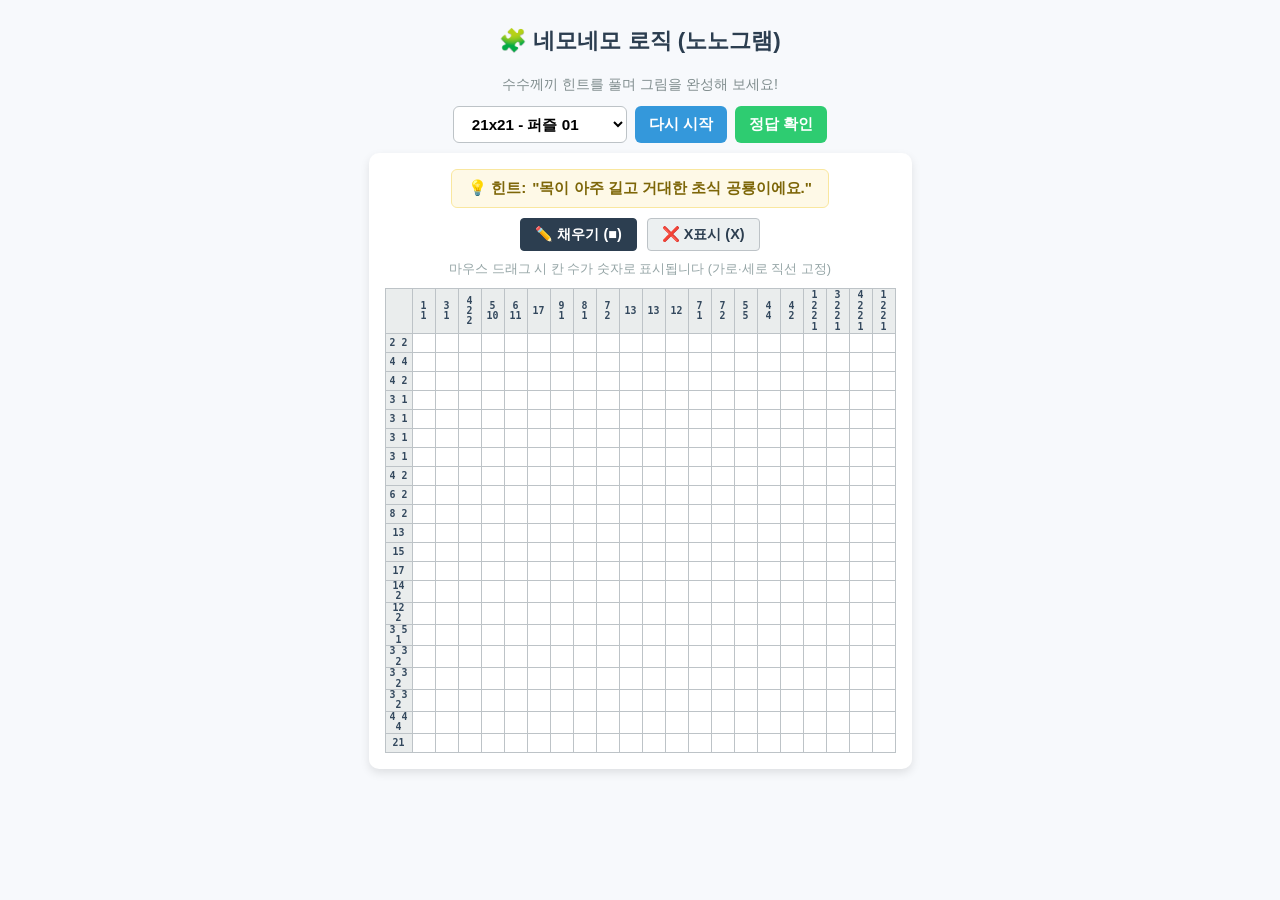
==== commit b91b9a5f: "Implement drag counter badge for cell selection Added a drag counter badge to display the number of " ====
--- a/nonogram.html
+++ b/nonogram.html
@@ -65,6 +65,7 @@
             box-shadow: 0 4px 10px rgba(0,0,0,0.1);
             max-width: 100%;
             overflow: auto;
+            position: relative;
         }
         .hint-banner {
             background-color: #fef9e7;
@@ -90,7 +91,7 @@
             padding: 0;
             user-select: none;
         }
-        /* 5x5 및 7x7 기본 셀 크기 */
+        /* 보드 크기별 셀 규격 */
         .nonogram-table.size-5 td {
             width: 34px;
             height: 34px;
@@ -101,7 +102,6 @@
             height: 28px;
             font-size: 0.78rem;
         }
-        /* 21x21 전용 컴팩트 셀 크기 */
         .nonogram-table.size-21 td {
             width: 18px;
             height: 18px;
@@ -168,9 +168,30 @@
             text-align: center;
             min-height: 26px;
         }
+
+        /* 마우스를 따라다니는 드래그 칸 수 카운터 배지 */
+        #drag-counter {
+            position: fixed;
+            display: none;
+            pointer-events: none;
+            background-color: #e74c3c;
+            color: #ffffff;
+            font-weight: 900;
+            font-size: 0.88rem;
+            padding: 3px 8px;
+            border-radius: 12px;
+            box-shadow: 0 3px 8px rgba(0,0,0,0.3);
+            z-index: 10000;
+            transform: translate(14px, -24px);
+            white-space: nowrap;
+            letter-spacing: 0.5px;
+        }
     </style>
 </head>
 <body>
+
+    <!-- 마우스 추적 카운터 배지 -->
+    <div id="drag-counter">1</div>
 
     <h1>🧩 네모네모 로직 (노노그램)</h1>
     <p class="subtitle">수수께끼 힌트를 풀며 그림을 완성해 보세요!</p>
@@ -222,7 +243,7 @@
             <button class="mode-btn active" id="modeFill" onclick="setMode('fill')">✏️ 채우기 (■)</button>
             <button class="mode-btn" id="modeMark" onclick="setMode('mark')">❌ X표시 (X)</button>
         </div>
-        <div class="tip-text">마우스 드래그로 연속 선택 / 우클릭 시 반대 모드로 즉시 동작</div>
+        <div class="tip-text">마우스 드래그 시 칸 수가 숫자로 표시됩니다 (가로·세로 직선 고정)</div>
         <div id="board-container"></div>
     </div>
 
@@ -235,8 +256,13 @@
         let currentMode = 'fill';
         let currentTitle = '';
         
+        // 정밀 직선 드래그 & 카운팅 제어 변수
         let isDragging = false;
+        let startR = -1;
+        let startC = -1;
         let dragTargetVal = 0;
+        let boardSnapshot = [];
+        let activeLineCells = [];
 
         const puzzleDatabase = {
             5: [
@@ -484,7 +510,6 @@
                 }
             ],
             21: [
-                // 21x21 - 1. 브라키오사우루스
                 {
                     title: "브라키오사우루스",
                     hint: "목이 아주 길고 거대한 초식 공룡이에요.",
@@ -512,7 +537,6 @@
                         [1, 1, 1, 1, 1, 1, 1, 1, 1, 1, 1, 1, 1, 1, 1, 1, 1, 1, 1, 1, 1]
                     ]
                 },
-                // 21x21 - 2. 중세 성
                 {
                     title: "중세 성",
                     hint: "돌로 쌓은 탑과 펄럭이는 깃발이 있는 요새예요.",
@@ -540,7 +564,6 @@
                         [1, 1, 1, 1, 1, 1, 1, 1, 1, 1, 1, 1, 1, 1, 1, 1, 1, 1, 1, 1, 1]
                     ]
                 },
-                // 21x21 - 3. 우주 로켓
                 {
                     title: "우주 로켓",
                     hint: "불꽃을 뿜으며 머나먼 우주로 날아가는 탐사선이에요.",
@@ -568,7 +591,6 @@
                         [0, 0, 0, 0, 1, 1, 1, 1, 1, 0, 0, 0, 0, 0, 0, 0, 0, 0, 1, 1, 0]
                     ]
                 },
-                // 21x21 - 4. 통기타
                 {
                     title: "통기타",
                     hint: "여섯 개의 줄을 튕겨 아름다운 화음을 만드는 악기예요.",
@@ -596,7 +618,6 @@
                         [0, 0, 0, 0, 0, 0, 1, 1, 1, 1, 1, 1, 1, 1, 1, 1, 1, 1, 1, 1, 0]
                     ]
                 },
-                // 21x21 - 5. 토코투칸
                 {
                     title: "토코투칸",
                     hint: "몸집보다 큰 무지갯빛 부리를 가진 열대 정글의 새예요.",
@@ -702,11 +723,19 @@
             container.oncontextmenu = (e) => e.preventDefault();
         }
 
+        // 마우스 드래그 시작 및 카운터 초기화
         function startDrag(r, c, event) {
             if (event.button !== 0 && event.button !== 2) return;
             event.preventDefault();
 
             isDragging = true;
+            startR = r;
+            startC = c;
+            activeLineCells = [];
+
+            // 드래그 시작 시점의 보드 스냅샷 복사
+            boardSnapshot = playerBoard.map(row => [...row]);
+
             let activeMode = currentMode;
             if (event.button === 2) {
                 activeMode = (currentMode === 'fill') ? 'mark' : 'fill';
@@ -719,26 +748,88 @@
                 dragTargetVal = (curVal === -1) ? 0 : -1;
             }
 
-            applyCell(r, c, dragTargetVal);
-        }
-
+            // 카운터 배지 노출 및 위치 설정
+            const counter = document.getElementById('drag-counter');
+            counter.innerText = '1';
+            counter.style.left = `${event.clientX}px`;
+            counter.style.top = `${event.clientY}px`;
+            counter.style.display = 'block';
+
+            updateLine(r, c);
+        }
+
+        // 드래그 이동 시 칸 수 계산 및 직선 보정
         function dragOver(r, c) {
             if (!isDragging) return;
-            applyCell(r, c, dragTargetVal);
-        }
-
-        function applyCell(r, c, val) {
-            playerBoard[r][c] = val;
-            const cell = document.getElementById(`cell-${r}-${c}`);
-            if (!cell) return;
-
-            cell.className = 'play-cell';
-            if (val === 1) cell.classList.add('filled');
-            if (val === -1) cell.classList.add('marked');
-        }
-
+            updateLine(r, c);
+        }
+
+        // 가로/세로 직선 고정 및 실시간 칸 수 갱신 로직
+        function updateLine(curR, curC) {
+            const dr = Math.abs(curR - startR);
+            const dc = Math.abs(curC - startC);
+
+            let lineCells = [];
+            // 가로 이동 폭이 크면 가로 직선, 세로 이동 폭이 크면 세로 직선으로 빗겨나감 방지
+            if (dc >= dr) {
+                const minC = Math.min(startC, curC);
+                const maxC = Math.max(startC, curC);
+                for (let c = minC; c <= maxC; c++) {
+                    lineCells.push({r: startR, c: c});
+                }
+            } else {
+                const minR = Math.min(startR, curR);
+                const maxR = Math.max(startR, curR);
+                for (let r = minR; r <= maxR; r++) {
+                    lineCells.push({r: r, c: startC});
+                }
+            }
+
+            // 직전 드래그 경로를 원래 상태로 복원
+            for (let cell of activeLineCells) {
+                const origVal = boardSnapshot[cell.r][cell.c];
+                playerBoard[cell.r][cell.c] = origVal;
+                updateCellDOM(cell.r, cell.c, origVal);
+            }
+
+            // 현재 유효 직선에 타깃 값 적용
+            for (let cell of lineCells) {
+                playerBoard[cell.r][cell.c] = dragTargetVal;
+                updateCellDOM(cell.r, cell.c, dragTargetVal);
+            }
+
+            activeLineCells = lineCells;
+
+            // 실시간 카운트 갱신
+            const counter = document.getElementById('drag-counter');
+            if (counter) {
+                counter.innerText = lineCells.length;
+            }
+        }
+
+        function updateCellDOM(r, c, val) {
+            const el = document.getElementById(`cell-${r}-${c}`);
+            if (!el) return;
+            el.className = 'play-cell';
+            if (val === 1) el.classList.add('filled');
+            if (val === -1) el.classList.add('marked');
+        }
+
+        // 마우스 커서 위치를 실시간으로 따라다니는 이벤트
+        window.addEventListener('mousemove', (e) => {
+            if (!isDragging) return;
+            const counter = document.getElementById('drag-counter');
+            counter.style.left = `${e.clientX}px`;
+            counter.style.top = `${e.clientY}px`;
+        });
+
+        // 드래그 종료 시 카운터 숨김
         window.addEventListener('mouseup', () => {
-            isDragging = false;
+            if (isDragging) {
+                isDragging = false;
+                const counter = document.getElementById('drag-counter');
+                if (counter) counter.style.display = 'none';
+            }
         });
 
         function checkAnswer() {
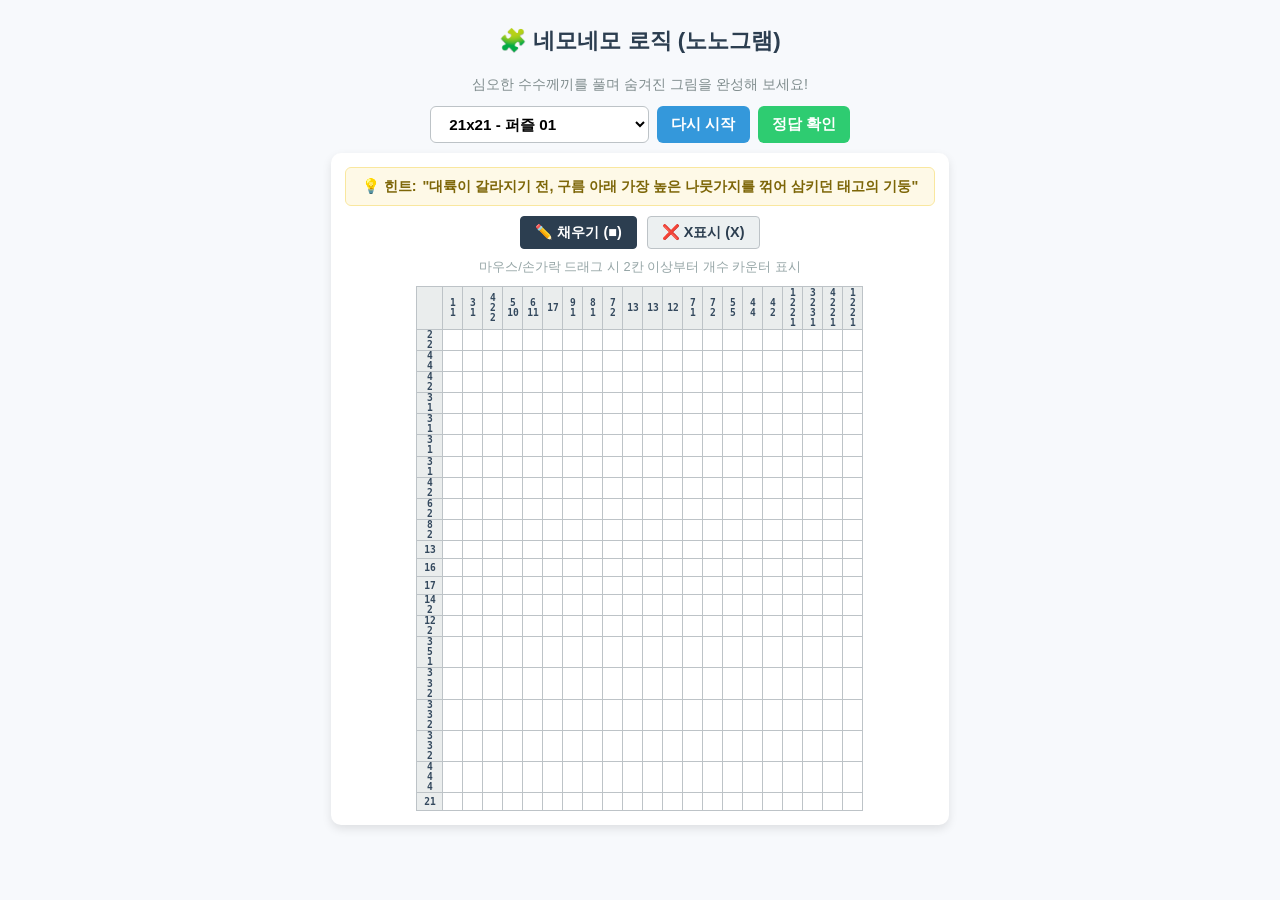
==== commit 27aa2d1e: "Update print statement from 'Hello' to 'Goodbye'" ====
--- a/nonogram.html
+++ b/nonogram.html
@@ -2,8 +2,8 @@
 <html lang="ko">
 <head>
     <meta charset="UTF-8">
-    <meta name="viewport" content="width=device-width, initial-scale=1.0">
-    <title>스마트 네모네모 로직 (5x5, 7x7, 21x21 에디션)</title>
+    <meta name="viewport" content="width=device-width, initial-scale=1.0, maximum-scale=1.0, user-scalable=no">
+    <title>스마트 네모네모 로직 (마스터 에디션)</title>
     <style>
         body {
             font-family: 'Arial', sans-serif;
@@ -60,7 +60,7 @@
             align-items: center;
             gap: 10px;
             background: white;
-            padding: 16px;
+            padding: 14px;
             border-radius: 10px;
             box-shadow: 0 4px 10px rgba(0,0,0,0.1);
             max-width: 100%;
@@ -73,15 +73,24 @@
             color: #7d6608;
             padding: 8px 16px;
             border-radius: 6px;
-            font-size: 0.95rem;
+            font-size: 0.9rem;
             font-weight: bold;
             display: flex;
             align-items: center;
             gap: 6px;
+            max-width: 90vw;
+            box-sizing: border-box;
+            line-height: 1.4;
+        }
+        #board-container {
+            touch-action: none; /* 모바일 터치 드래그 시 브라우저 스크롤 방지 */
+            overflow: auto;
+            max-width: 100%;
         }
         table.nonogram-table {
             border-collapse: collapse;
             margin: 0 auto;
+            touch-action: none;
         }
         .nonogram-table td {
             border: 1px solid #bdc3c7;
@@ -90,27 +99,27 @@
             font-weight: bold;
             padding: 0;
             user-select: none;
-        }
-        /* 보드 크기별 셀 규격 */
+            -webkit-user-select: none;
+        }
         .nonogram-table.size-5 td {
-            width: 34px;
-            height: 34px;
+            width: 36px;
+            height: 36px;
             font-size: 0.85rem;
         }
         .nonogram-table.size-7 td {
-            width: 28px;
-            height: 28px;
+            width: 30px;
+            height: 30px;
             font-size: 0.78rem;
         }
         .nonogram-table.size-21 td {
-            width: 18px;
-            height: 18px;
+            width: 17px;
+            height: 17px;
+            font-size: 0.58rem;
+        }
+        .nonogram-table.size-21 .hint-cell {
             font-size: 0.6rem;
-        }
-        .nonogram-table.size-21 .hint-cell {
-            font-size: 0.62rem;
             line-height: 1.05;
-            padding: 1px 2px;
+            padding: 1px;
         }
         .hint-cell {
             background-color: #eaeded;
@@ -119,7 +128,28 @@
             white-space: pre-wrap;
             line-height: 1.15;
             font-size: 0.75rem;
-        }
+            transition: background-color 0.2s, color 0.2s;
+        }
+
+        /* 힌트 칸 깜빡임 하이라이트 */
+        @keyframes blinkHint {
+            0%, 100% {
+                background-color: #eaeded;
+                color: #34495e;
+            }
+            50% {
+                background-color: #fadbd8;
+                color: #c0392b;
+                box-shadow: inset 0 0 0 2px #e74c3c;
+            }
+        }
+
+        .hint-cell.blink-error {
+            animation: blinkHint 0.8s ease-in-out infinite;
+            position: relative;
+            z-index: 5;
+        }
+
         .play-cell {
             background-color: #ffffff;
             cursor: pointer;
@@ -160,16 +190,18 @@
         .tip-text {
             font-size: 0.8rem;
             color: #95a5a6;
+            text-align: center;
         }
         .message {
             margin-top: 10px;
-            font-size: 1.05rem;
+            font-size: 1rem;
+            line-height: 1.5;
             font-weight: bold;
             text-align: center;
             min-height: 26px;
         }
 
-        /* 마우스를 따라다니는 드래그 칸 수 카운터 배지 */
+        /* 2칸 이상 드래그 시 포인터를 따라다니는 카운터 배지 */
         #drag-counter {
             position: fixed;
             display: none;
@@ -182,7 +214,7 @@
             border-radius: 12px;
             box-shadow: 0 3px 8px rgba(0,0,0,0.3);
             z-index: 10000;
-            transform: translate(14px, -24px);
+            transform: translate(16px, -26px);
             white-space: nowrap;
             letter-spacing: 0.5px;
         }
@@ -190,22 +222,31 @@
 </head>
 <body>
 
-    <!-- 마우스 추적 카운터 배지 -->
-    <div id="drag-counter">1</div>
+    <div id="drag-counter">2</div>
 
     <h1>🧩 네모네모 로직 (노노그램)</h1>
-    <p class="subtitle">수수께끼 힌트를 풀며 그림을 완성해 보세요!</p>
+    <p class="subtitle">심오한 수수께끼를 풀며 숨겨진 그림을 완성해 보세요!</p>
 
     <div class="controls">
         <select id="stageSelect" onchange="initGame()">
-            <optgroup label="👑 21 x 21 퍼즐 (마스터 5제)">
+            <optgroup label="👑 21 x 21 퍼즐 (마스터 15제)">
                 <option value="21_0" selected>21x21 - 퍼즐 01</option>
                 <option value="21_1">21x21 - 퍼즐 02</option>
                 <option value="21_2">21x21 - 퍼즐 03</option>
                 <option value="21_3">21x21 - 퍼즐 04</option>
                 <option value="21_4">21x21 - 퍼즐 05</option>
+                <option value="21_5">21x21 - 퍼즐 06 (신규)</option>
+                <option value="21_6">21x21 - 퍼즐 07 (신규)</option>
+                <option value="21_7">21x21 - 퍼즐 08 (신규)</option>
+                <option value="21_8">21x21 - 퍼즐 09 (신규)</option>
+                <option value="21_9">21x21 - 퍼즐 10 (신규)</option>
+                <option value="21_10">21x21 - 퍼즐 11 (신규)</option>
+                <option value="21_11">21x21 - 퍼즐 12 (신규)</option>
+                <option value="21_12">21x21 - 퍼즐 13 (신규)</option>
+                <option value="21_13">21x21 - 퍼즐 14 (신규)</option>
+                <option value="21_14">21x21 - 퍼즐 15 (신규)</option>
             </optgroup>
-            <optgroup label="🌿 7 x 7 퍼즐 (도전 10제)">
+            <optgroup label="🌿 7 x 7 퍼즐 (도전 20제)">
                 <option value="7_0">7x7 - 퍼즐 01</option>
                 <option value="7_1">7x7 - 퍼즐 02</option>
                 <option value="7_2">7x7 - 퍼즐 03</option>
@@ -216,8 +257,18 @@
                 <option value="7_7">7x7 - 퍼즐 08</option>
                 <option value="7_8">7x7 - 퍼즐 09</option>
                 <option value="7_9">7x7 - 퍼즐 10</option>
+                <option value="7_10">7x7 - 퍼즐 11 (신규)</option>
+                <option value="7_11">7x7 - 퍼즐 12 (신규)</option>
+                <option value="7_12">7x7 - 퍼즐 13 (신규)</option>
+                <option value="7_13">7x7 - 퍼즐 14 (신규)</option>
+                <option value="7_14">7x7 - 퍼즐 15 (신규)</option>
+                <option value="7_15">7x7 - 퍼즐 16 (신규)</option>
+                <option value="7_16">7x7 - 퍼즐 17 (신규)</option>
+                <option value="7_17">7x7 - 퍼즐 18 (신규)</option>
+                <option value="7_18">7x7 - 퍼즐 19 (신규)</option>
+                <option value="7_19">7x7 - 퍼즐 20 (신규)</option>
             </optgroup>
-            <optgroup label="🌱 5 x 5 퍼즐 (입문 10제)">
+            <optgroup label="🌱 5 x 5 퍼즐 (입문 20제)">
                 <option value="5_0">5x5 - 퍼즐 01</option>
                 <option value="5_1">5x5 - 퍼즐 02</option>
                 <option value="5_2">5x5 - 퍼즐 03</option>
@@ -228,6 +279,16 @@
                 <option value="5_7">5x5 - 퍼즐 08</option>
                 <option value="5_8">5x5 - 퍼즐 09</option>
                 <option value="5_9">5x5 - 퍼즐 10</option>
+                <option value="5_10">5x5 - 퍼즐 11 (신규)</option>
+                <option value="5_11">5x5 - 퍼즐 12 (신규)</option>
+                <option value="5_12">5x5 - 퍼즐 13 (신규)</option>
+                <option value="5_13">5x5 - 퍼즐 14 (신규)</option>
+                <option value="5_14">5x5 - 퍼즐 15 (신규)</option>
+                <option value="5_15">5x5 - 퍼즐 16 (신규)</option>
+                <option value="5_16">5x5 - 퍼즐 17 (신규)</option>
+                <option value="5_17">5x5 - 퍼즐 18 (신규)</option>
+                <option value="5_18">5x5 - 퍼즐 19 (신규)</option>
+                <option value="5_19">5x5 - 퍼즐 20 (신규)</option>
             </optgroup>
         </select>
         <button onclick="initGame()">다시 시작</button>
@@ -243,7 +304,7 @@
             <button class="mode-btn active" id="modeFill" onclick="setMode('fill')">✏️ 채우기 (■)</button>
             <button class="mode-btn" id="modeMark" onclick="setMode('mark')">❌ X표시 (X)</button>
         </div>
-        <div class="tip-text">마우스 드래그 시 칸 수가 숫자로 표시됩니다 (가로·세로 직선 고정)</div>
+        <div class="tip-text">마우스/손가락 드래그 시 2칸 이상부터 개수 카운터 표시</div>
         <div id="board-container"></div>
     </div>
 
@@ -256,7 +317,6 @@
         let currentMode = 'fill';
         let currentTitle = '';
         
-        // 정밀 직선 드래그 & 카운팅 제어 변수
         let isDragging = false;
         let startR = -1;
         let startC = -1;
@@ -264,389 +324,173 @@
         let boardSnapshot = [];
         let activeLineCells = [];
 
+        function parseGrid(arr) {
+            return arr.map(row => row.split('').map(Number));
+        }
+
+        // 55종 고난도 수수께끼 퍼즐 데이터베이스
         const puzzleDatabase = {
             5: [
-                {
-                    title: "돛단배",
-                    hint: "바람을 받으며 바다 위를 항해해요.",
-                    grid: [
-                        [0, 1, 0, 0, 0],
-                        [0, 1, 1, 0, 0],
-                        [0, 1, 1, 1, 1],
-                        [1, 1, 1, 1, 0],
-                        [0, 0, 1, 0, 0]
-                    ]
-                },
-                {
-                    title: "오리",
-                    hint: "물 위를 둥둥 떠다니는 노란 부리의 새예요.",
-                    grid: [
-                        [0, 1, 1, 0, 0],
-                        [1, 1, 1, 0, 0],
-                        [0, 0, 1, 1, 1],
-                        [0, 1, 1, 1, 1],
-                        [0, 0, 1, 1, 0]
-                    ]
-                },
-                {
-                    title: "열쇠",
-                    hint: "굳게 닫힌 자물쇠를 열 때 필요해요.",
-                    grid: [
-                        [0, 1, 1, 0, 0],
-                        [1, 1, 1, 1, 0],
-                        [0, 0, 1, 0, 0],
-                        [0, 0, 1, 1, 0],
-                        [0, 0, 1, 1, 1]
-                    ]
-                },
-                {
-                    title: "계단",
-                    hint: "위층과 아래층을 걸어서 오르내리는 곳이에요.",
-                    grid: [
-                        [1, 1, 0, 0, 0],
-                        [1, 1, 1, 1, 0],
-                        [0, 1, 1, 1, 1],
-                        [0, 0, 1, 1, 1],
-                        [0, 0, 0, 1, 1]
-                    ]
-                },
-                {
-                    title: "머그컵",
-                    hint: "손잡이가 달린 컵에 따뜻한 커피나 차를 담아요.",
-                    grid: [
-                        [1, 1, 1, 1, 0],
-                        [1, 0, 0, 1, 1],
-                        [1, 0, 0, 1, 1],
-                        [1, 1, 1, 1, 0],
-                        [0, 1, 1, 0, 0]
-                    ]
-                },
-                {
-                    title: "우산",
-                    hint: "비가 주룩주룩 내릴 때 머리 위로 펼쳐요.",
-                    grid: [
-                        [0, 1, 1, 1, 0],
-                        [1, 1, 1, 1, 1],
-                        [0, 0, 1, 0, 0],
-                        [0, 0, 1, 0, 0],
-                        [0, 1, 1, 0, 0]
-                    ]
-                },
-                {
-                    title: "음표",
-                    hint: "노래와 멜로디를 오선지에 그릴 때 써요.",
-                    grid: [
-                        [0, 0, 1, 1, 1],
-                        [0, 0, 1, 0, 1],
-                        [0, 0, 1, 0, 1],
-                        [1, 1, 1, 0, 1],
-                        [1, 1, 0, 1, 1]
-                    ]
-                },
-                {
-                    title: "의자",
-                    hint: "등을 기대고 편안하게 앉는 가구예요.",
-                    grid: [
-                        [1, 1, 0, 0, 0],
-                        [1, 1, 0, 0, 0],
-                        [1, 1, 1, 1, 1],
-                        [1, 1, 0, 1, 1],
-                        [1, 0, 0, 0, 1]
-                    ]
-                },
-                {
-                    title: "새싹",
-                    hint: "봄이 되면 땅속에서 돋아나는 파릇파릇한 잎이에요.",
-                    grid: [
-                        [0, 1, 1, 0, 0],
-                        [1, 1, 1, 0, 1],
-                        [0, 0, 1, 1, 1],
-                        [0, 0, 1, 0, 0],
-                        [0, 1, 1, 1, 0]
-                    ]
-                },
-                {
-                    title: "비행기",
-                    hint: "하늘을 높이 날아 먼 나라로 데려다줘요.",
-                    grid: [
-                        [0, 0, 1, 0, 0],
-                        [0, 1, 1, 1, 0],
-                        [1, 1, 1, 1, 1],
-                        [0, 0, 1, 0, 0],
-                        [0, 1, 1, 1, 1]
-                    ]
-                }
+                { title: "돛단배", hint: "바람의 숨결을 빌려 푸른 심연의 등뼈를 타넘는 삼각의 방랑자", grid: parseGrid(["01000","01100","01111","11110","00100"]) },
+                { title: "오리", hint: "물밑에선 쉼 없이 발버둥 치며 수면 위에선 태연히 미끄러지는 깃털", grid: parseGrid(["01100","11100","00111","01111","00110"]) },
+                { title: "열쇠", hint: "맞물린 톱니의 비밀을 풀어 굳게 닫힌 경계를 허무는 쇠붙이", grid: parseGrid(["01100","11110","00100","00110","00111"]) },
+                { title: "계단", hint: "중력을 거슬러 하늘로 딛거나, 대지의 품으로 침묵하며 꺾여 내려가는 발판", grid: parseGrid(["11000","11110","01111","00111","00011"]) },
+                { title: "머그컵", hint: "속을 비워 뜨거운 온기를 품고, 둥근 귀 하나로 사람의 손길을 붙잡는 그릇", grid: parseGrid(["11110","10011","10011","11110","01100"]) },
+                { title: "우산", hint: "하늘이 눈물 흘릴 때만 뼈대를 펼쳐 지상의 머리를 감싸는 방패", grid: parseGrid(["01110","11111","00100","00100","01100"]) },
+                { title: "음표", hint: "오선이라는 보이지 않는 줄 위에 매달려 침묵에 소리를 입히는 검은 씨앗", grid: parseGrid(["00111","00101","00101","11101","11011"]) },
+                { title: "의자", hint: "네 개의 발을 딛고 서서 오직 남의 무게만을 온전히 짊어지는 침묵의 자리", grid: parseGrid(["11000","11000","11111","11011","10001"]) },
+                { title: "새싹", hint: "어둠의 껍질을 찢고 솟아올라 태양의 빛줄기를 두 팔 벌려 맞이하는 첫 숨", grid: parseGrid(["01100","11101","00111","00100","01110"]) },
+                { title: "비행기", hint: "거대한 쇠의 날개로 대기의 흐름을 가르고 국경의 선을 지워버리는 은빛 새", grid: parseGrid(["00100","01110","11111","00100","01111"]) },
+                // 신규 10개
+                { title: "모래시계", hint: "두 개의 방을 오가며 한 알의 먼지로 영원을 갉아먹는 시간의 감옥", grid: parseGrid(["11111","01110","00100","01110","11111"]) },
+                { title: "버섯", hint: "그늘진 축축함 속에서 피어나 지혜의 모자를 쓰고 홀로 선 균사", grid: parseGrid(["01110","11111","00100","00100","01110"]) },
+                { title: "닻", hint: "거친 파도 속으로 제 몸을 던져 거인의 발목을 바닥에 묶어두는 쇠갈고리", grid: parseGrid(["00100","10101","01110","00100","11111"]) },
+                { title: "나비", hint: "추한 허물을 벗어던지고 공중의 꽃잎이 되어 춤추는 봄의 환영", grid: parseGrid(["11011","11111","00100","11111","11011"]) },
+                { title: "가위", hint: "하나의 심장을 나누어 가진 두 날이 마주칠 때마다 세상의 인연을 가르는 도구", grid: parseGrid(["11011","11011","00100","01010","10001"]) },
+                { title: "전구", hint: "가느다란 심장에 번개를 가두어 밤을 낮으로 바꾸는 유리 알", grid: parseGrid(["01110","11111","11111","01110","00100"]) },
+                { title: "활", hint: "제 등을 활처럼 휘어 침묵의 화살에 분노의 속도를 실어 보내는 무기", grid: parseGrid(["01100","10010","10001","10010","01100"]) },
+                { title: "나무", hint: "대지의 깊은 곳을 움켜쥐고 하늘을 향해 무수한 푸른 손을 뻗는 거인", grid: parseGrid(["00100","01110","11111","00100","00100"]) },
+                { title: "하트", hint: "붉은 고동으로 생명을 펌프질하며 모든 시와 노래의 근원이 되는 기관", grid: parseGrid(["01010","11111","11111","01110","00100"]) },
+                { title: "달", hint: "스스로 빛나지 못하면서도 어둠 속에서 태양의 얼굴을 은빛으로 훔쳐 비추는 거울", grid: parseGrid(["00110","01100","11000","01100","00110"]) }
             ],
             7: [
-                {
-                    title: "요트",
-                    hint: "하얀 돛을 달고 파도를 가르며 나아가요.",
-                    grid: [
-                        [0, 0, 1, 0, 0, 0, 0],
-                        [0, 0, 1, 1, 0, 0, 0],
-                        [0, 1, 1, 1, 1, 0, 0],
-                        [0, 0, 1, 0, 0, 0, 0],
-                        [1, 1, 1, 1, 1, 1, 0],
-                        [0, 1, 1, 1, 1, 0, 0],
-                        [1, 1, 0, 1, 1, 0, 1]
-                    ]
-                },
-                {
-                    title: "커피잔",
-                    hint: "모락모락 김이 피어오르는 향긋한 휴식 시간.",
-                    grid: [
-                        [0, 1, 0, 1, 0, 0, 0],
-                        [0, 0, 1, 0, 1, 0, 0],
-                        [1, 1, 1, 1, 1, 1, 0],
-                        [1, 1, 1, 1, 1, 0, 1],
-                        [1, 1, 1, 1, 1, 0, 1],
-                        [0, 1, 1, 1, 0, 1, 1],
-                        [0, 1, 1, 1, 1, 1, 0]
-                    ]
-                },
-                {
-                    title: "사과",
-                    hint: "싱그러운 나뭇잎이 달린 새콤달콤한 붉은 과일이에요.",
-                    grid: [
-                        [0, 0, 0, 1, 1, 0, 0],
-                        [0, 0, 1, 0, 1, 0, 0],
-                        [0, 1, 1, 1, 1, 1, 0],
-                        [1, 1, 1, 1, 1, 1, 1],
-                        [1, 1, 1, 1, 1, 1, 1],
-                        [1, 1, 1, 1, 1, 1, 0],
-                        [0, 1, 1, 0, 1, 1, 0]
-                    ]
-                },
-                {
-                    title: "보물 열쇠",
-                    hint: "비밀스러운 보물 상자를 열 수 있는 금빛 열쇠예요.",
-                    grid: [
-                        [0, 1, 1, 1, 0, 0, 0],
-                        [1, 1, 0, 1, 1, 0, 0],
-                        [1, 1, 0, 1, 1, 0, 0],
-                        [0, 1, 1, 1, 0, 0, 0],
-                        [0, 0, 1, 0, 0, 0, 0],
-                        [0, 0, 1, 1, 1, 0, 0],
-                        [0, 0, 1, 1, 1, 1, 1]
-                    ]
-                },
-                {
-                    title: "달팽이",
-                    hint: "둥글고 단단한 집을 등에 업고 천천히 기어가요.",
-                    grid: [
-                        [0, 0, 1, 1, 1, 0, 0],
-                        [0, 1, 1, 0, 1, 1, 0],
-                        [0, 1, 0, 1, 1, 1, 0],
-                        [0, 1, 1, 1, 1, 0, 0],
-                        [0, 0, 1, 1, 0, 1, 0],
-                        [1, 1, 1, 1, 1, 1, 1],
-                        [0, 1, 1, 1, 1, 1, 0]
-                    ]
-                },
-                {
-                    title: "헬리콥터",
-                    hint: "머리 위에 달린 거대한 회전 날개로 제자리 비행을 해요.",
-                    grid: [
-                        [1, 1, 1, 1, 1, 1, 0],
-                        [0, 0, 1, 0, 0, 0, 0],
-                        [0, 1, 1, 1, 1, 1, 1],
-                        [1, 1, 0, 1, 1, 0, 1],
-                        [0, 1, 1, 1, 1, 0, 0],
-                        [0, 0, 1, 0, 1, 0, 0],
-                        [0, 1, 1, 1, 1, 0, 0]
-                    ]
-                },
-                {
-                    title: "고양이",
-                    hint: "뾰족한 두 귀를 쫑긋거리며 윙크하는 동물이에요.",
-                    grid: [
-                        [1, 1, 0, 0, 0, 1, 1],
-                        [1, 1, 1, 0, 1, 1, 1],
-                        [1, 1, 1, 1, 1, 1, 1],
-                        [1, 0, 1, 1, 1, 1, 1],
-                        [1, 1, 1, 0, 1, 1, 1],
-                        [0, 1, 1, 1, 1, 1, 0],
-                        [0, 0, 1, 1, 1, 0, 0]
-                    ]
-                },
-                {
-                    title: "선인장",
-                    hint: "화분 속에 뾰족한 가시를 뽐내는 사막의 식물이에요.",
-                    grid: [
-                        [0, 0, 0, 1, 1, 0, 0],
-                        [1, 1, 0, 1, 1, 0, 0],
-                        [1, 1, 0, 1, 1, 1, 1],
-                        [0, 1, 1, 1, 1, 0, 1],
-                        [0, 0, 0, 1, 1, 0, 0],
-                        [0, 1, 1, 1, 1, 1, 0],
-                        [0, 0, 1, 1, 1, 0, 0]
-                    ]
-                },
-                {
-                    title: "피아노",
-                    hint: "흑백의 건반을 두드려 고운 소리를 연주해요.",
-                    grid: [
-                        [1, 1, 1, 1, 1, 1, 1],
-                        [1, 1, 1, 1, 1, 1, 0],
-                        [1, 0, 1, 0, 1, 1, 0],
-                        [1, 1, 1, 1, 1, 1, 0],
-                        [1, 0, 0, 0, 0, 1, 0],
-                        [1, 0, 0, 0, 0, 1, 0],
-                        [1, 1, 0, 1, 0, 1, 1]
-                    ]
-                },
-                {
-                    title: "왕관",
-                    hint: "임금님이나 여왕님이 머리에 쓰는 황금 장식이에요.",
-                    grid: [
-                        [1, 0, 0, 1, 0, 0, 0],
-                        [1, 1, 0, 1, 0, 1, 1],
-                        [1, 1, 1, 1, 1, 1, 1],
-                        [0, 1, 1, 1, 1, 1, 0],
-                        [0, 1, 0, 1, 0, 1, 0],
-                        [1, 1, 1, 1, 1, 1, 1],
-                        [1, 1, 1, 1, 1, 1, 1]
-                    ]
-                }
+                { title: "요트", hint: "엔진의 굉음 없이 하얀 돛폭만으로 바다의 분노를 유희하는 날렵한 칼날", grid: parseGrid(["0010000","0011000","0111100","0010000","1111110","0111100","1101101"]) },
+                { title: "커피잔", hint: "검은 액체 위로 피어오르는 아지랑이에 하루의 피로를 녹여내는 작은 연못", grid: parseGrid(["0101000","0010100","1111110","1111101","1111101","0111011","0111110"]) },
+                { title: "사과", hint: "낙원의 금기를 깨뜨리고 중력의 법칙을 일깨워준 유혹의 붉은 구체", grid: parseGrid(["0001100","0010100","0111110","1111111","1111111","1111110","0110110"]) },
+                { title: "보물 열쇠", hint: "오랜 세월 봉인된 탐욕과 황금의 빗장을 푸는 낡은 금속 조각", grid: parseGrid(["0111000","1101100","1101100","0111000","0010000","0011100","0011111"]) },
+                { title: "달팽이", hint: "제 집을 등 뒤에 짊어진 채 은빛 궤적을 그리며 세상에서 가장 느리게 걷는 은둔자", grid: parseGrid(["0011100","0110110","0101110","0111100","0011010","1111111","0111110"]) },
+                { title: "헬리콥터", hint: "날개를 제 머리 위에서 돌려 수직으로 허공을 뚫고 솟구치는 잠자리", grid: parseGrid(["1111110","0010000","0111111","1101101","0111100","0010100","0111100"]) },
+                { title: "고양이", hint: "소리 없이 다가와 경계의 눈빛을 거두지 않는 밤의 지배자", grid: parseGrid(["1100011","1110111","1111111","1011111","1110111","0111110","0011100"]) },
+                { title: "선인장", hint: "타는 갈증을 제 몸 안에 가두고 무수한 가시로 사막의 침략자를 밀어내는 파수꾼", grid: parseGrid(["0001100","1101100","1101111","0111101","0001100","0111110","0011100"]) },
+                { title: "피아노", hint: "흑과 백, 여든여덟 개의 계단을 오르내리며 영혼을 흔드는 울림의 거목", grid: parseGrid(["1111111","1111110","1010110","1111110","1000010","1000010","1101011"]) },
+                { title: "왕관", hint: "피와 권세로 벼려내어 오직 한 사람의 이마만을 허락하는 황금 족쇄", grid: parseGrid(["1001000","1101011","1111111","0111110","0101010","1111111","1111111"]) },
+                // 신규 10개
+                { title: "해마", hint: "말의 머리와 용의 비늘을 품고 바닷말 숲에 꼬리를 감아 숨죽인 기사", grid: parseGrid(["0011000","0111100","0011000","0011100","0001100","0011000","0110000"]) },
+                { title: "다이아몬드", hint: "수억 년 지하의 고열과 압력을 견뎌내고 태어난 지상에서 가장 단단한 빛", grid: parseGrid(["0001000","0011100","0111110","1111111","0111110","0011100","0001000"]) },
+                { title: "등대", hint: "폭풍우 치는 암흑의 수평선에 외눈박이 빛줄기를 쏘아 길 잃은 배를 부르는 기둥", grid: parseGrid(["0001000","0011100","0011100","0111110","0111110","1111111","1111111"]) },
+                { title: "전갈", hint: "모래 속에 숨어 독이 오른 꼬리를 치켜들고 죽음의 입맞춤을 기다리는 사막의 자객", grid: parseGrid(["0000110","0000011","0111001","1111101","0111110","1000001","0110110"]) },
+                { title: "나침반", hint: "흔들리는 세상 한가운데서도 오직 보이지 않는 북극만을 가리키며 떠는 바늘", grid: parseGrid(["0001000","0011100","0111110","1110111","0111110","0011100","0001000"]) },
+                { title: "하프", hint: "천사의 날개를 닮은 활에 줄을 걸어 천상의 선율을 튕겨내는 울림통", grid: parseGrid(["1111110","1000010","1000110","1001100","1011000","1110000","1111111"]) },
+                { title: "풍차", hint: "사계절 불어오는 대기의 한숨을 받아 돌을 갈고 가루를 빻는 거대한 바람개비", grid: parseGrid(["1100011","0110110","0011100","1111111","0011100","0110110","1100011"]) },
+                { title: "거미", hint: "공중에 투명한 그물을 엮어 제 진동에 걸려든 운명을 기다리는 팔척의 직조공", grid: parseGrid(["1000001","0101010","0011100","1111111","0011100","0101010","1000001"]) },
+                { title: "모아이", hint: "망망대해를 등지고 서서 묵묵히 섬의 비밀을 삼킨 채 영원을 응시하는 석상", grid: parseGrid(["0111100","0111100","0110000","0111100","0110000","0111110","1111111"]) },
+                { title: "화살", hint: "한 번 시위를 떠나면 뒤돌아보지 않고 오직 과녁의 심장만을 파고드는 직선의 비수", grid: parseGrid(["0000001","0000011","0000101","0001000","0010000","0100000","1000000"]) }
             ],
             21: [
-                {
-                    title: "브라키오사우루스",
-                    hint: "목이 아주 길고 거대한 초식 공룡이에요.",
-                    grid: [
-                        [0, 1, 1, 0, 0, 0, 0, 0, 0, 0, 0, 0, 0, 0, 0, 0, 0, 0, 1, 1, 0],
-                        [1, 1, 1, 1, 0, 0, 0, 0, 0, 0, 0, 0, 0, 0, 0, 0, 0, 1, 1, 1, 1],
-                        [0, 1, 1, 1, 1, 0, 0, 0, 0, 0, 0, 0, 0, 0, 0, 0, 0, 0, 1, 1, 0],
-                        [0, 0, 1, 1, 1, 0, 0, 0, 0, 0, 0, 0, 0, 0, 0, 0, 0, 0, 0, 1, 0],
-                        [0, 0, 0, 1, 1, 1, 0, 0, 0, 0, 0, 0, 0, 0, 0, 0, 0, 0, 0, 0, 1],
-                        [0, 0, 0, 1, 1, 1, 0, 0, 0, 0, 0, 0, 0, 0, 0, 0, 0, 0, 0, 0, 1],
-                        [0, 0, 0, 0, 1, 1, 1, 0, 0, 0, 0, 0, 0, 0, 0, 0, 0, 0, 0, 1, 0],
-                        [0, 0, 0, 0, 1, 1, 1, 1, 0, 0, 0, 0, 0, 0, 0, 0, 0, 0, 1, 1, 0],
-                        [0, 0, 0, 0, 0, 1, 1, 1, 1, 1, 1, 0, 0, 0, 0, 0, 0, 1, 1, 0, 0],
-                        [0, 0, 0, 0, 0, 1, 1, 1, 1, 1, 1, 1, 1, 0, 0, 0, 1, 1, 0, 0, 0],
-                        [0, 0, 0, 0, 1, 1, 1, 1, 1, 1, 1, 1, 1, 1, 1, 1, 1, 0, 0, 0, 0],
-                        [0, 0, 0, 1, 1, 1, 1, 1, 1, 1, 1, 1, 1, 1, 1, 1, 1, 1, 0, 0, 0],
-                        [0, 0, 1, 1, 1, 1, 1, 1, 1, 1, 1, 1, 1, 1, 1, 1, 1, 1, 1, 0, 0],
-                        [0, 0, 1, 1, 1, 1, 1, 1, 1, 1, 1, 1, 1, 1, 1, 1, 0, 0, 1, 1, 0],
-                        [0, 0, 0, 1, 1, 1, 1, 1, 1, 1, 1, 1, 1, 1, 1, 0, 0, 0, 0, 1, 1],
-                        [0, 0, 0, 1, 1, 1, 0, 0, 0, 1, 1, 1, 1, 1, 0, 0, 0, 0, 0, 0, 1],
-                        [0, 0, 0, 1, 1, 1, 0, 0, 0, 1, 1, 1, 0, 1, 1, 0, 0, 0, 0, 0, 0],
-                        [0, 0, 0, 1, 1, 1, 0, 0, 0, 1, 1, 1, 0, 0, 1, 1, 0, 0, 0, 0, 0],
-                        [0, 0, 0, 1, 1, 1, 0, 0, 0, 1, 1, 1, 0, 0, 1, 1, 0, 0, 0, 0, 0],
-                        [0, 0, 1, 1, 1, 1, 0, 0, 1, 1, 1, 1, 0, 1, 1, 1, 1, 0, 0, 0, 0],
-                        [1, 1, 1, 1, 1, 1, 1, 1, 1, 1, 1, 1, 1, 1, 1, 1, 1, 1, 1, 1, 1]
-                    ]
-                },
-                {
-                    title: "중세 성",
-                    hint: "돌로 쌓은 탑과 펄럭이는 깃발이 있는 요새예요.",
-                    grid: [
-                        [0, 0, 0, 0, 0, 1, 1, 1, 0, 0, 0, 0, 0, 0, 0, 0, 0, 0, 0, 0, 0],
-                        [0, 0, 0, 0, 0, 1, 1, 0, 0, 0, 0, 0, 0, 0, 0, 0, 0, 0, 0, 0, 0],
-                        [0, 0, 0, 0, 0, 1, 0, 0, 0, 0, 0, 0, 0, 0, 1, 1, 1, 0, 0, 0, 0],
-                        [0, 0, 0, 0, 0, 1, 0, 0, 0, 0, 0, 0, 0, 0, 1, 1, 0, 0, 0, 0, 0],
-                        [0, 0, 0, 1, 0, 1, 0, 1, 0, 0, 0, 0, 0, 0, 1, 0, 0, 0, 0, 0, 0],
-                        [0, 0, 0, 1, 1, 1, 1, 1, 0, 0, 0, 0, 0, 1, 0, 1, 0, 1, 0, 0, 0],
-                        [0, 0, 0, 0, 1, 1, 1, 0, 0, 0, 0, 0, 0, 1, 1, 1, 1, 1, 0, 0, 0],
-                        [0, 0, 0, 0, 1, 0, 1, 0, 0, 0, 0, 0, 0, 0, 1, 1, 1, 0, 0, 0, 0],
-                        [0, 0, 0, 0, 1, 1, 1, 0, 0, 0, 0, 0, 0, 0, 1, 0, 1, 0, 0, 0, 0],
-                        [1, 0, 1, 0, 1, 1, 1, 0, 1, 0, 1, 0, 1, 0, 1, 1, 1, 0, 1, 0, 1],
-                        [1, 1, 1, 1, 1, 1, 1, 1, 1, 1, 1, 1, 1, 1, 1, 1, 1, 1, 1, 1, 1],
-                        [1, 1, 1, 1, 1, 1, 1, 1, 1, 1, 1, 1, 1, 1, 1, 1, 1, 1, 1, 1, 1],
-                        [1, 0, 1, 1, 1, 0, 1, 1, 1, 0, 1, 1, 1, 1, 1, 0, 1, 1, 1, 0, 1],
-                        [1, 0, 1, 1, 1, 0, 1, 1, 1, 0, 1, 1, 1, 1, 1, 0, 1, 1, 1, 0, 1],
-                        [1, 1, 1, 1, 1, 1, 1, 1, 1, 1, 1, 1, 1, 1, 1, 1, 1, 1, 1, 1, 1],
-                        [1, 1, 1, 1, 1, 1, 1, 0, 0, 0, 0, 0, 1, 1, 1, 1, 1, 1, 1, 1, 1],
-                        [1, 1, 1, 1, 1, 1, 0, 0, 0, 0, 0, 0, 0, 1, 1, 1, 1, 1, 1, 1, 1],
-                        [1, 1, 1, 1, 1, 1, 0, 1, 0, 1, 0, 1, 0, 1, 1, 1, 1, 1, 1, 1, 1],
-                        [1, 1, 1, 1, 1, 1, 0, 0, 0, 0, 0, 0, 0, 1, 1, 1, 1, 1, 1, 1, 1],
-                        [1, 1, 1, 1, 1, 1, 0, 0, 0, 0, 0, 0, 0, 1, 1, 1, 1, 1, 1, 1, 1],
-                        [1, 1, 1, 1, 1, 1, 1, 1, 1, 1, 1, 1, 1, 1, 1, 1, 1, 1, 1, 1, 1]
-                    ]
-                },
-                {
-                    title: "우주 로켓",
-                    hint: "불꽃을 뿜으며 머나먼 우주로 날아가는 탐사선이에요.",
-                    grid: [
-                        [0, 0, 0, 0, 0, 0, 0, 0, 0, 0, 0, 0, 0, 0, 0, 0, 0, 1, 1, 0, 0],
-                        [0, 0, 1, 0, 0, 0, 0, 0, 0, 0, 0, 0, 0, 0, 0, 0, 1, 1, 1, 1, 0],
-                        [0, 1, 1, 1, 0, 0, 0, 0, 0, 0, 0, 0, 0, 0, 0, 1, 1, 1, 1, 1, 0],
-                        [0, 0, 1, 0, 0, 0, 0, 0, 0, 0, 0, 0, 0, 0, 1, 1, 0, 0, 1, 1, 0],
-                        [0, 0, 0, 0, 0, 0, 0, 0, 0, 0, 0, 0, 0, 1, 1, 1, 0, 0, 1, 1, 1],
-                        [0, 0, 0, 0, 0, 0, 0, 0, 0, 0, 0, 0, 1, 1, 1, 1, 1, 1, 1, 1, 1],
-                        [0, 0, 0, 0, 0, 0, 0, 0, 0, 0, 0, 1, 1, 1, 1, 1, 1, 1, 1, 0, 0],
-                        [0, 0, 0, 0, 0, 0, 0, 0, 0, 0, 1, 1, 1, 1, 1, 1, 1, 0, 0, 0, 0],
-                        [0, 0, 0, 0, 0, 0, 0, 0, 0, 0, 1, 1, 0, 1, 1, 1, 0, 0, 0, 0, 0],
-                        [0, 0, 0, 0, 0, 0, 0, 0, 0, 1, 1, 0, 0, 0, 1, 1, 0, 0, 0, 0, 1],
-                        [0, 0, 0, 0, 0, 0, 0, 0, 0, 0, 1, 1, 0, 1, 1, 0, 0, 0, 0, 0, 0],
-                        [0, 0, 0, 0, 1, 1, 1, 0, 0, 0, 0, 1, 1, 1, 0, 0, 0, 0, 0, 0, 0],
-                        [0, 0, 1, 1, 1, 1, 1, 1, 1, 0, 0, 0, 0, 0, 0, 0, 0, 1, 1, 0, 0],
-                        [0, 1, 1, 0, 0, 1, 1, 1, 1, 1, 0, 0, 0, 0, 0, 0, 1, 1, 1, 1, 0],
-                        [1, 1, 0, 0, 0, 0, 1, 1, 1, 1, 1, 0, 0, 0, 0, 0, 0, 1, 1, 0, 0],
-                        [1, 1, 0, 0, 0, 0, 1, 1, 0, 0, 1, 1, 0, 0, 0, 0, 0, 0, 0, 0, 0],
-                        [1, 1, 1, 0, 0, 1, 1, 0, 0, 0, 0, 1, 0, 0, 0, 0, 0, 0, 0, 0, 0],
-                        [1, 1, 1, 1, 1, 1, 1, 0, 0, 0, 0, 1, 0, 0, 0, 0, 0, 0, 0, 0, 1],
-                        [0, 1, 1, 1, 1, 1, 1, 1, 0, 0, 1, 1, 0, 0, 0, 0, 0, 0, 0, 0, 0],
-                        [0, 0, 1, 1, 1, 1, 1, 1, 1, 1, 1, 0, 0, 0, 0, 0, 0, 0, 0, 0, 0],
-                        [0, 0, 0, 0, 1, 1, 1, 1, 1, 0, 0, 0, 0, 0, 0, 0, 0, 0, 1, 1, 0]
-                    ]
-                },
-                {
-                    title: "통기타",
-                    hint: "여섯 개의 줄을 튕겨 아름다운 화음을 만드는 악기예요.",
-                    grid: [
-                        [0, 1, 1, 1, 0, 0, 0, 0, 0, 0, 0, 0, 0, 0, 0, 0, 0, 0, 0, 0, 0],
-                        [1, 1, 1, 1, 1, 0, 0, 0, 0, 0, 0, 0, 0, 0, 0, 0, 0, 0, 0, 0, 0],
-                        [0, 1, 1, 1, 0, 0, 0, 0, 0, 0, 0, 0, 0, 0, 0, 0, 0, 0, 0, 0, 0],
-                        [1, 1, 1, 1, 1, 0, 0, 0, 0, 0, 0, 0, 0, 0, 0, 0, 0, 0, 0, 0, 0],
-                        [0, 0, 1, 1, 0, 0, 0, 0, 0, 0, 0, 0, 0, 0, 0, 0, 0, 0, 0, 0, 0],
-                        [0, 0, 0, 1, 1, 0, 0, 0, 0, 0, 0, 0, 0, 0, 0, 0, 0, 0, 0, 0, 0],
-                        [0, 0, 0, 0, 1, 1, 0, 0, 0, 0, 0, 0, 0, 0, 0, 0, 0, 0, 0, 0, 0],
-                        [0, 0, 0, 0, 0, 1, 1, 0, 0, 0, 0, 0, 0, 0, 0, 0, 0, 0, 0, 0, 0],
-                        [0, 0, 0, 0, 0, 0, 1, 1, 1, 0, 0, 0, 0, 0, 0, 0, 0, 0, 0, 0, 0],
-                        [0, 0, 0, 0, 0, 0, 1, 1, 1, 1, 1, 0, 0, 0, 0, 0, 0, 0, 0, 0, 0],
-                        [0, 0, 0, 0, 0, 1, 1, 1, 1, 1, 1, 1, 0, 0, 0, 0, 0, 0, 0, 0, 0],
-                        [0, 0, 0, 0, 1, 1, 1, 1, 1, 1, 1, 1, 1, 0, 0, 0, 0, 0, 0, 0, 0],
-                        [0, 0, 0, 0, 0, 1, 1, 0, 0, 1, 1, 1, 1, 1, 0, 0, 0, 0, 0, 0, 0],
-                        [0, 0, 0, 0, 0, 0, 1, 0, 0, 1, 1, 1, 1, 1, 1, 0, 0, 0, 0, 0, 0],
-                        [0, 0, 0, 0, 0, 1, 1, 1, 1, 1, 1, 1, 1, 1, 1, 1, 0, 0, 0, 0, 0],
-                        [0, 0, 0, 0, 1, 1, 1, 1, 1, 1, 1, 1, 1, 1, 1, 1, 1, 0, 0, 0, 0],
-                        [0, 0, 0, 1, 1, 1, 1, 1, 0, 0, 1, 1, 1, 1, 1, 1, 1, 1, 0, 0, 0],
-                        [0, 0, 1, 1, 1, 1, 1, 1, 0, 0, 1, 1, 1, 1, 1, 1, 1, 1, 1, 0, 0],
-                        [0, 0, 0, 1, 1, 1, 1, 1, 1, 1, 1, 1, 1, 1, 1, 1, 1, 1, 1, 1, 0],
-                        [0, 0, 0, 0, 1, 1, 1, 1, 1, 1, 1, 1, 1, 1, 1, 1, 1, 1, 1, 1, 1],
-                        [0, 0, 0, 0, 0, 0, 1, 1, 1, 1, 1, 1, 1, 1, 1, 1, 1, 1, 1, 1, 0]
-                    ]
-                },
-                {
-                    title: "토코투칸",
-                    hint: "몸집보다 큰 무지갯빛 부리를 가진 열대 정글의 새예요.",
-                    grid: [
-                        [0, 0, 0, 0, 0, 0, 1, 1, 1, 0, 0, 0, 0, 0, 0, 0, 0, 0, 0, 0, 0],
-                        [0, 0, 0, 0, 0, 1, 1, 1, 1, 1, 0, 0, 0, 0, 0, 0, 0, 0, 0, 0, 0],
-                        [0, 0, 0, 0, 1, 1, 1, 1, 1, 1, 1, 0, 0, 0, 0, 0, 0, 0, 0, 0, 0],
-                        [0, 0, 0, 0, 1, 1, 0, 1, 1, 1, 1, 1, 1, 1, 1, 1, 1, 0, 0, 0, 0],
-                        [0, 0, 0, 0, 1, 1, 1, 1, 1, 1, 1, 1, 1, 1, 1, 1, 1, 1, 1, 0, 0],
-                        [0, 0, 0, 0, 0, 1, 1, 1, 1, 1, 1, 1, 1, 1, 1, 1, 1, 1, 1, 1, 0],
-                        [0, 0, 0, 0, 0, 1, 1, 1, 1, 1, 0, 0, 1, 1, 1, 1, 1, 1, 1, 1, 1],
-                        [0, 0, 0, 0, 0, 1, 1, 1, 1, 1, 1, 1, 1, 1, 1, 1, 1, 1, 1, 1, 0],
-                        [0, 0, 0, 0, 1, 1, 1, 1, 1, 1, 1, 1, 1, 1, 1, 1, 1, 1, 0, 0, 0],
-                        [0, 0, 0, 1, 1, 1, 1, 1, 1, 1, 1, 1, 1, 0, 0, 0, 0, 0, 0, 0, 0],
-                        [0, 0, 1, 1, 1, 1, 1, 1, 1, 1, 1, 0, 0, 0, 0, 0, 0, 0, 0, 0, 0],
-                        [0, 0, 1, 1, 1, 1, 1, 1, 1, 1, 1, 0, 0, 0, 0, 0, 0, 0, 0, 0, 0],
-                        [0, 1, 1, 1, 1, 1, 1, 1, 1, 1, 0, 0, 0, 0, 0, 0, 0, 0, 0, 0, 0],
-                        [1, 1, 1, 1, 1, 1, 1, 1, 1, 1, 0, 0, 0, 0, 0, 0, 0, 0, 0, 0, 0],
-                        [1, 1, 1, 1, 1, 1, 1, 1, 1, 1, 0, 0, 0, 0, 0, 0, 0, 0, 0, 0, 0],
-                        [0, 1, 1, 1, 1, 1, 1, 1, 1, 1, 1, 0, 0, 0, 0, 0, 0, 0, 0, 0, 0],
-                        [1, 1, 1, 1, 1, 1, 1, 1, 1, 1, 1, 1, 1, 1, 1, 1, 1, 1, 1, 1, 1],
-                        [0, 0, 0, 1, 1, 1, 1, 1, 1, 1, 1, 1, 1, 1, 1, 1, 1, 1, 1, 1, 0],
-                        [0, 0, 1, 1, 1, 1, 0, 0, 0, 0, 0, 0, 0, 0, 0, 0, 1, 1, 0, 0, 0],
-                        [0, 0, 1, 1, 1, 0, 0, 0, 0, 0, 0, 0, 0, 0, 0, 0, 0, 1, 1, 0, 0],
-                        [0, 0, 0, 1, 1, 0, 0, 0, 0, 0, 0, 0, 0, 0, 0, 0, 0, 0, 1, 0, 0]
-                    ]
-                }
+                { title: "브라키오사우루스", hint: "대륙이 갈라지기 전, 구름 아래 가장 높은 나뭇가지를 꺾어 삼키던 태고의 기둥", grid: parseGrid([
+                    "011000000000000000110","111100000000000001111","011110000000000000110","001110000000000000010","000111000000000000001",
+                    "000111000000000000001","000011100000000000010","000011110000000000110","000001111110000001100","000001111111100011000",
+                    "000011111111111110000","000111111111111111100","001111111111111111100","001111111111111100110","000111111111111000011",
+                    "000111000111110000001","000111000111011000000","000111000111001100000","000111000111001100000","001111001111011110000",
+                    "111111111111111111111"
+                ]) },
+                { title: "중세 성", hint: "외적의 칼날을 막아선 거대한 회색 성벽과 허공을 찌르는 뾰족탑의 요새", grid: parseGrid([
+                    "000001110000000000000","000001100000000000000","000001000000001110000","000001000000001100000","000101010000001000000",
+                    "000111110000010101000","000011100000011111000","000010100000001110000","000011100000001010000","101011101010101110101",
+                    "111111111111111111111","111111111111111111111","101110111011111011101","101110111011111011101","111111111111111111111",
+                    "111111100000111111111","111111000000011111111","111111010101011111111","111111000000011111111","111111000000011111111",
+                    "111111111111111111111"
+                ]) },
+                { title: "우주 로켓", hint: "중력의 감옥을 탈출하기 위해 꼬리에서 불지옥을 뿜어내며 암흑으로 돌진하는 거인", grid: parseGrid([
+                    "000000000000000001100","001000000000000011110","011100000000000111110","001000000000001100110","000000000000011100111",
+                    "000000000000111111111","000000000001111111100","000000000011111110000","000000000011011100000","000000000110001100001",
+                    "000000000011011000000","000011100001110000000","001111111000000001100","011001111100000011110","110000111110000001100",
+                    "110000110011000000000","111001100001000000000","111111100001000000001","011111110011000000000","001111111110000000000",
+                    "000011111000000000110"
+                ]) },
+                { title: "통기타", hint: "비어있기에 비로소 울릴 수 있는 목재의 몸체에 여섯 줄의 영혼을 얹은 악기", grid: parseGrid([
+                    "011100000000000000000","111110000000000000000","011100000000000000000","111110000000000000000","001100000000000000000",
+                    "000110000000000000000","000011000000000000000","000001100000000000000","000000111000000000000","000000111110000000000",
+                    "000001111111000000000","000011111111100000000","000001100111110000000","000000100111111000000","000001111111111100000",
+                    "000011111111111110000","000111110011111111000","001111110011111111100","000111111111111111110","000011111111111111111",
+                    "000000111111111111110"
+                ]) },
+                { title: "토코투칸", hint: "자신의 머리통보다 거대한 무지갯빛 부리로 밀림의 열매를 가르는 열대의 파수꾼", grid: parseGrid([
+                    "000000111000000000000","000001111100000000000","000011111110000000000","000011011111111110000","000011111111111111100",
+                    "000001111111111111110","000001111100111111111","000001111111111111110","000011111111111111000","000111111111110000000",
+                    "001111111110000000000","001111111110000000000","011111111100000000000","111111111100000000000","111111111100000000000",
+                    "011111111110000000000","111111111111111111111","000111111111111111110","001111000000000011000","001110000000000001100",
+                    "000110000000000000100"
+                ]) },
+                // 신규 10개 (21x21)
+                { title: "해적선", hint: "해골 깃발을 나부끼며 대포의 화염으로 수평선을 피로 물들이던 바다의 약탈자", grid: parseGrid([
+                    "000000000100000000000","000000001110000000000","000000011111000000000","000000111111100000000","000001111111110000000",
+                    "000000000100000000000","000011100100111000000","000111110101111100000","001111111111111110000","000000000100000000000",
+                    "000000000100000000000","111111111111111111110","111111111111111111111","011111111111111111110","001111111111111111100",
+                    "000111111111111111000","000011111111111110000","000001111111111100000","111111111111111111111","011011011011011011011",
+                    "001100110011001100110"
+                ]) },
+                { title: "피닉스", hint: "제 몸을 불태운 잿더미 속에서 찬란한 날갯짓으로 다시 부활하는 영원의 신조", grid: parseGrid([
+                    "000000000010000000000","000000000111000000000","100000001101100000001","110000011111110000011","111000111111111000111",
+                    "011101111111111101110","001111111010111111100","000111110010011111000","000011111010111110000","000111111111111111000",
+                    "001111111111111111100","011111111111111111110","001111110111011111100","000111100111001111000","000011000111000110000",
+                    "000000001111100000000","000000011111110000000","000000011010110000000","000000110010011000000","000001100010001100000",
+                    "000011000010000110000"
+                ]) },
+                { title: "유니콘", hint: "순결한 처녀의 손길에만 머리를 뉘인다는 이마에 나선형 뿔을 세운 환상의 영물", grid: parseGrid([
+                    "000000000000000000001","000000000000000000011","000000000000000000110","000000000000000011000","000000000000000110000",
+                    "000000000000011100000","000000000001111110000","000000000111111111000","000000001111011111000","000000011111111110000",
+                    "000000111111111000000","000001111111110000000","000011111111100000000","000111111111100000000","001111111111110000000",
+                    "011111111111111000000","111111111111111100000","111100111111001110000","110000111100000110000","110000111100000110000",
+                    "110000111100000110000"
+                ]) },
+                { title: "잠수함", hint: "태양빛조차 도달하지 못하는 암흑의 심해에서 숨죽여 잠행하는 거대한 쇠고래", grid: parseGrid([
+                    "000000000010000000000","000000000010000000000","000000000111000000000","000000000111000000000","000000011111110000000",
+                    "000000011111110000000","000111111111111111100","011111111111111111110","111111111111111111111","111111111111111111111",
+                    "111111111111111111111","011111111111111111110","000111111111111111100","000000000000000000000","000001000001000001000",
+                    "000011100011100011100","000001000001000001000","000000000000000000000","001111100111110011111","111111111111111111111",
+                    "011111001111100111110"
+                ]) },
+                { title: "페가수스", hint: "단단한 대지를 박차고 은빛 날개를 펼쳐 별자리 사이로 비상하는 신화의 날개 달린 말", grid: parseGrid([
+                    "000000000000000001100","000000000000000011110","000000000000000111100","000000000000001111000","011110000000011110000",
+                    "111111100000111100000","011111110001111000000","001111111011110000000","000111111111111100000","000011111111111110000",
+                    "000001111111111111000","000000111111111111100","000001111111111111110","000011111111111101110","000111111111110000110",
+                    "001111111111100000000","011110011111100000000","011100001111100000000","111000000111110000000","110000000011111000000",
+                    "100000000001111000000"
+                ]) },
+                { title: "동양 용", hint: "여의주를 물고 구름과 천둥을 휘감으며 하늘로 굽이쳐 오르는 비늘 덮인 제왕", grid: parseGrid([
+                    "000000000000001100000","000000000000111110000","000000000011111110000","000000001111111000000","000000111111000000000",
+                    "000011111100000000000","000111110000000000000","001111100000111111000","011111000011111111100","111110001111111111110",
+                    "111100011111100011110","111100111110000001111","111111111100000000111","011111111000000000111","001111111000000001111",
+                    "000111111100000011110","000011111111001111100","000001111111111111000","000000011111111100000","000000000111111000000",
+                    "000000000001100000000"
+                ]) },
+                { title: "기마 기사", hint: "강철 갑옷을 두르고 창을 겨눈 채 전장의 포화를 뚫고 돌진하는 철혈의 전사", grid: parseGrid([
+                    "000000000010000000000","000000000111000000000","000000001111100000000","000000000111000000000","000000011111110000000",
+                    "000000111111111000000","000001111111111100000","000011111111111110000","000111111111111111000","001111111111111111100",
+                    "011111111111111111110","111111111111111111111","111111111111111111111","011111111111111111110","001111111111111111100",
+                    "000111110000011111000","000111100000001111000","000111000000000111000","000110000000000011000","001110000000000011100",
+                    "011110000000000011110"
+                ]) },
+                { title: "스핑크스", hint: "모래바람 속에 웅크린 채 오가는 여행자에게 죽음의 질문을 던지던 반인반수의 파수병", grid: parseGrid([
+                    "000000000111100000000","000000001111110000000","000000011011011000000","000000011111111000000","000000001111110000000",
+                    "000000000111100000000","000000011111111000000","000000111111111100000","000001111111111110000","000011111111111111000",
+                    "000111111111111111100","001111111111111111110","011111111111111111111","111111111111111111111","111111111111111111111",
+                    "111111111111111111111","111111111111111111111","111111111111111111111","111111111111111111111","111111111111111111111",
+                    "111111111111111111111"
+                ]) },
+                { title: "풍차 방앗간", hint: "끝없는 평원 언덕 위에서 사계절 쉬지 않고 허공을 낚아채어 곡식을 빻는 네 잎의 거인", grid: parseGrid([
+                    "000000000010000000000","110000000111000000011","111100000111000001111","011111000111000111110","001111100111001111100",
+                    "000111110111011111000","000011111111111110000","000001111111111100000","000000111111111000000","111111111111111111111",
+                    "000000000111000000000","000000000111000000000","000000001111100000000","000000001111100000000","000000011111110000000",
+                    "000000011111110000000","000000111111111000000","000000111101111000000","000001111101111100000","000001111101111100000",
+                    "111111111111111111111"
+                ]) },
+                { title: "자유의 여신상", hint: "신대륙의 관문에서 횃불을 높이 들고 지친 방랑자들에게 쉼터를 약속하는 거대한 녹색 여인", grid: parseGrid([
+                    "000000000000000001100","000000000000000011110","000000000000000001100","000000000100000001000","000000001110000011000",
+                    "000000011111000011000","000000001110000110000","000000011111000110000","000000111111101100000","000001111111111100000",
+                    "000011111111111000000","000011111111111000000","000001111111110000000","000001111111110000000","000001111111110000000",
+                    "000001111111110000000","000001111111110000000","000001111111110000000","000011111111111000000","000111111111111100000",
+                    "111111111111111111111"
+                ]) }
             ]
         };
+
+        function clearBlinkErrors() {
+            document.querySelectorAll('.hint-cell').forEach(cell => {
+                cell.classList.remove('blink-error');
+            });
+        }
 
         function initGame() {
             const parts = document.getElementById('stageSelect').value.split('_');
@@ -660,6 +504,7 @@
             document.getElementById('hintText').innerText = `"${selectedPuzzle.hint}"`;
             document.getElementById('message').innerText = '';
 
+            clearBlinkErrors();
             playerBoard = Array(size).fill(0).map(() => Array(size).fill(0));
             renderBoard();
         }
@@ -702,18 +547,17 @@
             
             html += '<tr><td class="hint-cell"></td>';
             for (let c = 0; c < size; c++) {
-                html += `<td class="hint-cell">${colHints[c].split(' ').join('<br>')}</td>`;
+                html += `<td class="hint-cell" id="col-hint-${c}">${colHints[c].split(' ').join('<br>')}</td>`;
             }
             html += '</tr>';
 
             for (let r = 0; r < size; r++) {
                 html += '<tr>';
-                html += `<td class="hint-cell" style="padding: 0 4px;">${rowHints[r]}</td>`;
+                html += `<td class="hint-cell" id="row-hint-${r}" style="padding: 0 4px;">${rowHints[r]}</td>`;
                 
                 for (let c = 0; c < size; c++) {
                     html += `<td class="play-cell" id="cell-${r}-${c}" 
-                                onmousedown="startDrag(${r}, ${c}, event)" 
-                                onmouseenter="dragOver(${r}, ${c})"></td>`;
+                                onmousedown="handleMouseDown(${r}, ${c}, event)"></td>`;
                 }
                 html += '</tr>';
             }
@@ -721,23 +565,31 @@
             html += '</table>';
             container.innerHTML = html;
             container.oncontextmenu = (e) => e.preventDefault();
-        }
-
-        // 마우스 드래그 시작 및 카운터 초기화
-        function startDrag(r, c, event) {
+
+            // 모바일 터치 드래그 이벤트 등록
+            attachTouchEvents(container);
+        }
+
+        // 마우스 전용 시작 핸들러
+        function handleMouseDown(r, c, event) {
             if (event.button !== 0 && event.button !== 2) return;
             event.preventDefault();
 
+            let isRightClick = (event.button === 2);
+            startDrag(r, c, event.clientX, event.clientY, isRightClick);
+        }
+
+        // 터치 및 마우스 공용 드래그 개시
+        function startDrag(r, c, clientX, clientY, isSecondaryAction) {
+            clearBlinkErrors();
             isDragging = true;
             startR = r;
             startC = c;
             activeLineCells = [];
-
-            // 드래그 시작 시점의 보드 스냅샷 복사
             boardSnapshot = playerBoard.map(row => [...row]);
 
             let activeMode = currentMode;
-            if (event.button === 2) {
+            if (isSecondaryAction) {
                 activeMode = (currentMode === 'fill') ? 'mark' : 'fill';
             }
 
@@ -748,29 +600,19 @@
                 dragTargetVal = (curVal === -1) ? 0 : -1;
             }
 
-            // 카운터 배지 노출 및 위치 설정
+            // 1칸일 때는 카운터 숨김
             const counter = document.getElementById('drag-counter');
-            counter.innerText = '1';
-            counter.style.left = `${event.clientX}px`;
-            counter.style.top = `${event.clientY}px`;
-            counter.style.display = 'block';
-
-            updateLine(r, c);
-        }
-
-        // 드래그 이동 시 칸 수 계산 및 직선 보정
-        function dragOver(r, c) {
-            if (!isDragging) return;
-            updateLine(r, c);
-        }
-
-        // 가로/세로 직선 고정 및 실시간 칸 수 갱신 로직
-        function updateLine(curR, curC) {
+            if (counter) counter.style.display = 'none';
+
+            updateLine(r, c, clientX, clientY);
+        }
+
+        // 직선 투영 및 카운터 실시간 갱신
+        function updateLine(curR, curC, clientX, clientY) {
             const dr = Math.abs(curR - startR);
             const dc = Math.abs(curC - startC);
 
             let lineCells = [];
-            // 가로 이동 폭이 크면 가로 직선, 세로 이동 폭이 크면 세로 직선으로 빗겨나감 방지
             if (dc >= dr) {
                 const minC = Math.min(startC, curC);
                 const maxC = Math.max(startC, curC);
@@ -785,14 +627,14 @@
                 }
             }
 
-            // 직전 드래그 경로를 원래 상태로 복원
+            // 직전 궤적 복원
             for (let cell of activeLineCells) {
                 const origVal = boardSnapshot[cell.r][cell.c];
                 playerBoard[cell.r][cell.c] = origVal;
                 updateCellDOM(cell.r, cell.c, origVal);
             }
 
-            // 현재 유효 직선에 타깃 값 적용
+            // 신규 궤적 반영
             for (let cell of lineCells) {
                 playerBoard[cell.r][cell.c] = dragTargetVal;
                 updateCellDOM(cell.r, cell.c, dragTargetVal);
@@ -800,10 +642,19 @@
 
             activeLineCells = lineCells;
 
-            // 실시간 카운트 갱신
+            // 2개 이상일 때만 포인터 위치를 따라다니며 숫자 카운트 표시
             const counter = document.getElementById('drag-counter');
             if (counter) {
-                counter.innerText = lineCells.length;
+                if (lineCells.length >= 2) {
+                    counter.innerText = lineCells.length;
+                    counter.style.display = 'block';
+                    if (clientX !== undefined && clientY !== undefined) {
+                        counter.style.left = `${clientX}px`;
+                        counter.style.top = `${clientY}px`;
+                    }
+                } else {
+                    counter.style.display = 'none';
+                }
             }
         }
 
@@ -815,15 +666,22 @@
             if (val === -1) el.classList.add('marked');
         }
 
-        // 마우스 커서 위치를 실시간으로 따라다니는 이벤트
+        // PC 마우스 추적 이벤트
         window.addEventListener('mousemove', (e) => {
             if (!isDragging) return;
             const counter = document.getElementById('drag-counter');
-            counter.style.left = `${e.clientX}px`;
-            counter.style.top = `${e.clientY}px`;
+            if (counter && counter.style.display === 'block') {
+                counter.style.left = `${e.clientX}px`;
+                counter.style.top = `${e.clientY}px`;
+            }
+
+            const target = document.elementFromPoint(e.clientX, e.clientY);
+            if (target && target.classList.contains('play-cell')) {
+                const parts = target.id.split('-');
+                updateLine(parseInt(parts[1]), parseInt(parts[2]), e.clientX, e.clientY);
+            }
         });
 
-        // 드래그 종료 시 카운터 숨김
         window.addEventListener('mouseup', () => {
             if (isDragging) {
                 isDragging = false;
@@ -832,26 +690,92 @@
             }
         });
 
+        // 모바일 터치 연속 드래그 제어
+        function attachTouchEvents(container) {
+            container.addEventListener('touchstart', (e) => {
+                if (e.touches.length > 1) return;
+                const touch = e.touches[0];
+                const target = document.elementFromPoint(touch.clientX, touch.clientY);
+                if (target && target.classList.contains('play-cell')) {
+                    e.preventDefault();
+                    const parts = target.id.split('-');
+                    startDrag(parseInt(parts[1]), parseInt(parts[2]), touch.clientX, touch.clientY, false);
+                }
+            }, { passive: false });
+
+            container.addEventListener('touchmove', (e) => {
+                if (!isDragging || e.touches.length > 1) return;
+                e.preventDefault();
+                const touch = e.touches[0];
+                
+                const target = document.elementFromPoint(touch.clientX, touch.clientY);
+                if (target && target.classList.contains('play-cell')) {
+                    const parts = target.id.split('-');
+                    updateLine(parseInt(parts[1]), parseInt(parts[2]), touch.clientX, touch.clientY);
+                } else {
+                    const counter = document.getElementById('drag-counter');
+                    if (counter && counter.style.display === 'block') {
+                        counter.style.left = `${touch.clientX}px`;
+                        counter.style.top = `${touch.clientY}px`;
+                    }
+                }
+            }, { passive: false });
+
+            const touchEndHandler = () => {
+                if (isDragging) {
+                    isDragging = false;
+                    const counter = document.getElementById('drag-counter');
+                    if (counter) counter.style.display = 'none';
+                }
+            };
+
+            container.addEventListener('touchend', touchEndHandler);
+            container.addEventListener('touchcancel', touchEndHandler);
+        }
+
+        // 정답 검증 및 틀린 라인 깜빡임 트리거
         function checkAnswer() {
             const msg = document.getElementById('message');
-            let isCorrect = true;
+            clearBlinkErrors();
+
+            let wrongRows = [];
+            let wrongCols = [];
 
             for (let r = 0; r < size; r++) {
                 for (let c = 0; c < size; c++) {
-                    let expected = solution[r][c];
-                    let actual = playerBoard[r][c] === 1 ? 1 : 0;
-                    if (expected !== actual) {
-                        isCorrect = false;
+                    let actual = (playerBoard[r][c] === 1) ? 1 : 0;
+                    if (actual !== solution[r][c]) {
+                        wrongRows.push(r);
+                        break;
                     }
                 }
             }
 
-            if (isCorrect) {
+            for (let c = 0; c < size; c++) {
+                for (let r = 0; r < size; r++) {
+                    let actual = (playerBoard[r][c] === 1) ? 1 : 0;
+                    if (actual !== solution[r][c]) {
+                        wrongCols.push(c);
+                        break;
+                    }
+                }
+            }
+
+            if (wrongRows.length === 0 && wrongCols.length === 0) {
                 msg.style.color = '#27ae60';
-                msg.innerText = `🎉 정답입니다! 완성된 그림은 [${currentTitle}]입니다!`;
+                msg.innerHTML = `🎉 정답입니다! 수수께끼의 정체는 [<b>${currentTitle}</b>]였습니다!`;
             } else {
+                wrongRows.forEach(r => {
+                    const el = document.getElementById(`row-hint-${r}`);
+                    if (el) el.classList.add('blink-error');
+                });
+                wrongCols.forEach(c => {
+                    const el = document.getElementById(`col-hint-${c}`);
+                    if (el) el.classList.add('blink-error');
+                });
+
                 msg.style.color = '#c0392b';
-                msg.innerText = '❌ 아직 완성되지 않았거나 틀린 부분이 있습니다. 다시 확인해 보세요!';
+                msg.innerText = '❌ 아직 완성되지 않았거나 틀린 부분이 있습니다. 깜빡이는 힌트를 확인해 보세요!';
             }
         }
 
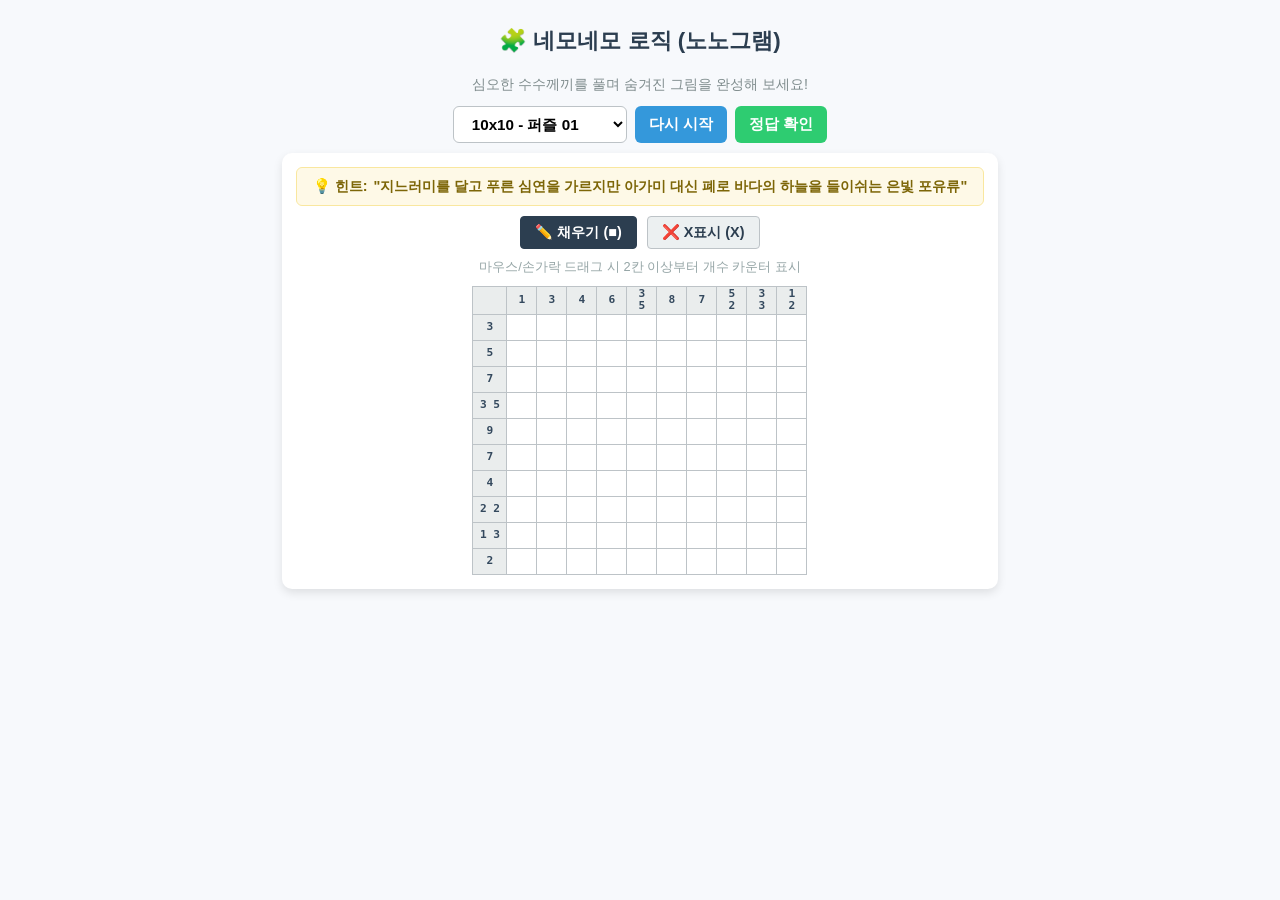
==== commit a4eacdb1: "Update nonogram puzzle options and styles" ====
--- a/nonogram.html
+++ b/nonogram.html
@@ -83,7 +83,7 @@
             line-height: 1.4;
         }
         #board-container {
-            touch-action: none; /* 모바일 터치 드래그 시 브라우저 스크롤 방지 */
+            touch-action: none;
             overflow: auto;
             max-width: 100%;
         }
@@ -111,6 +111,16 @@
             height: 30px;
             font-size: 0.78rem;
         }
+        .nonogram-table.size-10 td {
+            width: 25px;
+            height: 25px;
+            font-size: 0.72rem;
+        }
+        .nonogram-table.size-10 .hint-cell {
+            font-size: 0.7rem;
+            line-height: 1.1;
+            padding: 1px 2px;
+        }
         .nonogram-table.size-21 td {
             width: 17px;
             height: 17px;
@@ -131,7 +141,6 @@
             transition: background-color 0.2s, color 0.2s;
         }
 
-        /* 힌트 칸 깜빡임 하이라이트 */
         @keyframes blinkHint {
             0%, 100% {
                 background-color: #eaeded;
@@ -165,6 +174,9 @@
             content: '✕';
             color: #e74c3c;
             font-size: 1rem;
+        }
+        .nonogram-table.size-10 .play-cell.marked::after {
+            font-size: 0.88rem;
         }
         .nonogram-table.size-21 .play-cell.marked::after {
             font-size: 0.75rem;
@@ -201,7 +213,6 @@
             min-height: 26px;
         }
 
-        /* 2칸 이상 드래그 시 포인터를 따라다니는 카운터 배지 */
         #drag-counter {
             position: fixed;
             display: none;
@@ -229,22 +240,34 @@
 
     <div class="controls">
         <select id="stageSelect" onchange="initGame()">
+            <optgroup label="⭐ 10 x 10 퍼즐 (신규 정예 10제)">
+                <option value="10_0" selected>10x10 - 퍼즐 01</option>
+                <option value="10_1">10x10 - 퍼즐 02</option>
+                <option value="10_2">10x10 - 퍼즐 03</option>
+                <option value="10_3">10x10 - 퍼즐 04</option>
+                <option value="10_4">10x10 - 퍼즐 05</option>
+                <option value="10_5">10x10 - 퍼즐 06</option>
+                <option value="10_6">10x10 - 퍼즐 07</option>
+                <option value="10_7">10x10 - 퍼즐 08</option>
+                <option value="10_8">10x10 - 퍼즐 09</option>
+                <option value="10_9">10x10 - 퍼즐 10</option>
+            </optgroup>
             <optgroup label="👑 21 x 21 퍼즐 (마스터 15제)">
-                <option value="21_0" selected>21x21 - 퍼즐 01</option>
+                <option value="21_0">21x21 - 퍼즐 01</option>
                 <option value="21_1">21x21 - 퍼즐 02</option>
                 <option value="21_2">21x21 - 퍼즐 03</option>
                 <option value="21_3">21x21 - 퍼즐 04</option>
                 <option value="21_4">21x21 - 퍼즐 05</option>
-                <option value="21_5">21x21 - 퍼즐 06 (신규)</option>
-                <option value="21_6">21x21 - 퍼즐 07 (신규)</option>
-                <option value="21_7">21x21 - 퍼즐 08 (신규)</option>
-                <option value="21_8">21x21 - 퍼즐 09 (신규)</option>
-                <option value="21_9">21x21 - 퍼즐 10 (신규)</option>
-                <option value="21_10">21x21 - 퍼즐 11 (신규)</option>
-                <option value="21_11">21x21 - 퍼즐 12 (신규)</option>
-                <option value="21_12">21x21 - 퍼즐 13 (신규)</option>
-                <option value="21_13">21x21 - 퍼즐 14 (신규)</option>
-                <option value="21_14">21x21 - 퍼즐 15 (신규)</option>
+                <option value="21_5">21x21 - 퍼즐 06</option>
+                <option value="21_6">21x21 - 퍼즐 07</option>
+                <option value="21_7">21x21 - 퍼즐 08</option>
+                <option value="21_8">21x21 - 퍼즐 09</option>
+                <option value="21_9">21x21 - 퍼즐 10</option>
+                <option value="21_10">21x21 - 퍼즐 11</option>
+                <option value="21_11">21x21 - 퍼즐 12</option>
+                <option value="21_12">21x21 - 퍼즐 13</option>
+                <option value="21_13">21x21 - 퍼즐 14</option>
+                <option value="21_14">21x21 - 퍼즐 15</option>
             </optgroup>
             <optgroup label="🌿 7 x 7 퍼즐 (도전 20제)">
                 <option value="7_0">7x7 - 퍼즐 01</option>
@@ -257,16 +280,16 @@
                 <option value="7_7">7x7 - 퍼즐 08</option>
                 <option value="7_8">7x7 - 퍼즐 09</option>
                 <option value="7_9">7x7 - 퍼즐 10</option>
-                <option value="7_10">7x7 - 퍼즐 11 (신규)</option>
-                <option value="7_11">7x7 - 퍼즐 12 (신규)</option>
-                <option value="7_12">7x7 - 퍼즐 13 (신규)</option>
-                <option value="7_13">7x7 - 퍼즐 14 (신규)</option>
-                <option value="7_14">7x7 - 퍼즐 15 (신규)</option>
-                <option value="7_15">7x7 - 퍼즐 16 (신규)</option>
-                <option value="7_16">7x7 - 퍼즐 17 (신규)</option>
-                <option value="7_17">7x7 - 퍼즐 18 (신규)</option>
-                <option value="7_18">7x7 - 퍼즐 19 (신규)</option>
-                <option value="7_19">7x7 - 퍼즐 20 (신규)</option>
+                <option value="7_10">7x7 - 퍼즐 11</option>
+                <option value="7_11">7x7 - 퍼즐 12</option>
+                <option value="7_12">7x7 - 퍼즐 13</option>
+                <option value="7_13">7x7 - 퍼즐 14</option>
+                <option value="7_14">7x7 - 퍼즐 15</option>
+                <option value="7_15">7x7 - 퍼즐 16</option>
+                <option value="7_16">7x7 - 퍼즐 17</option>
+                <option value="7_17">7x7 - 퍼즐 18</option>
+                <option value="7_18">7x7 - 퍼즐 19</option>
+                <option value="7_19">7x7 - 퍼즐 20</option>
             </optgroup>
             <optgroup label="🌱 5 x 5 퍼즐 (입문 20제)">
                 <option value="5_0">5x5 - 퍼즐 01</option>
@@ -279,16 +302,16 @@
                 <option value="5_7">5x5 - 퍼즐 08</option>
                 <option value="5_8">5x5 - 퍼즐 09</option>
                 <option value="5_9">5x5 - 퍼즐 10</option>
-                <option value="5_10">5x5 - 퍼즐 11 (신규)</option>
-                <option value="5_11">5x5 - 퍼즐 12 (신규)</option>
-                <option value="5_12">5x5 - 퍼즐 13 (신규)</option>
-                <option value="5_13">5x5 - 퍼즐 14 (신규)</option>
-                <option value="5_14">5x5 - 퍼즐 15 (신규)</option>
-                <option value="5_15">5x5 - 퍼즐 16 (신규)</option>
-                <option value="5_16">5x5 - 퍼즐 17 (신규)</option>
-                <option value="5_17">5x5 - 퍼즐 18 (신규)</option>
-                <option value="5_18">5x5 - 퍼즐 19 (신규)</option>
-                <option value="5_19">5x5 - 퍼즐 20 (신규)</option>
+                <option value="5_10">5x5 - 퍼즐 11</option>
+                <option value="5_11">5x5 - 퍼즐 12</option>
+                <option value="5_12">5x5 - 퍼즐 13</option>
+                <option value="5_13">5x5 - 퍼즐 14</option>
+                <option value="5_14">5x5 - 퍼즐 15</option>
+                <option value="5_15">5x5 - 퍼즐 16</option>
+                <option value="5_16">5x5 - 퍼즐 17</option>
+                <option value="5_17">5x5 - 퍼즐 18</option>
+                <option value="5_18">5x5 - 퍼즐 19</option>
+                <option value="5_19">5x5 - 퍼즐 20</option>
             </optgroup>
         </select>
         <button onclick="initGame()">다시 시작</button>
@@ -311,7 +334,7 @@
     <div class="message" id="message"></div>
 
     <script>
-        let size = 21;
+        let size = 10;
         let solution = [];
         let playerBoard = [];
         let currentMode = 'fill';
@@ -323,12 +346,12 @@
         let dragTargetVal = 0;
         let boardSnapshot = [];
         let activeLineCells = [];
+        let touchEventsInitialized = false;
 
         function parseGrid(arr) {
             return arr.map(row => row.split('').map(Number));
         }
 
-        // 55종 고난도 수수께끼 퍼즐 데이터베이스
         const puzzleDatabase = {
             5: [
                 { title: "돛단배", hint: "바람의 숨결을 빌려 푸른 심연의 등뼈를 타넘는 삼각의 방랑자", grid: parseGrid(["01000","01100","01111","11110","00100"]) },
@@ -341,7 +364,6 @@
                 { title: "의자", hint: "네 개의 발을 딛고 서서 오직 남의 무게만을 온전히 짊어지는 침묵의 자리", grid: parseGrid(["11000","11000","11111","11011","10001"]) },
                 { title: "새싹", hint: "어둠의 껍질을 찢고 솟아올라 태양의 빛줄기를 두 팔 벌려 맞이하는 첫 숨", grid: parseGrid(["01100","11101","00111","00100","01110"]) },
                 { title: "비행기", hint: "거대한 쇠의 날개로 대기의 흐름을 가르고 국경의 선을 지워버리는 은빛 새", grid: parseGrid(["00100","01110","11111","00100","01111"]) },
-                // 신규 10개
                 { title: "모래시계", hint: "두 개의 방을 오가며 한 알의 먼지로 영원을 갉아먹는 시간의 감옥", grid: parseGrid(["11111","01110","00100","01110","11111"]) },
                 { title: "버섯", hint: "그늘진 축축함 속에서 피어나 지혜의 모자를 쓰고 홀로 선 균사", grid: parseGrid(["01110","11111","00100","00100","01110"]) },
                 { title: "닻", hint: "거친 파도 속으로 제 몸을 던져 거인의 발목을 바닥에 묶어두는 쇠갈고리", grid: parseGrid(["00100","10101","01110","00100","11111"]) },
@@ -364,7 +386,6 @@
                 { title: "선인장", hint: "타는 갈증을 제 몸 안에 가두고 무수한 가시로 사막의 침략자를 밀어내는 파수꾼", grid: parseGrid(["0001100","1101100","1101111","0111101","0001100","0111110","0011100"]) },
                 { title: "피아노", hint: "흑과 백, 여든여덟 개의 계단을 오르내리며 영혼을 흔드는 울림의 거목", grid: parseGrid(["1111111","1111110","1010110","1111110","1000010","1000010","1101011"]) },
                 { title: "왕관", hint: "피와 권세로 벼려내어 오직 한 사람의 이마만을 허락하는 황금 족쇄", grid: parseGrid(["1001000","1101011","1111111","0111110","0101010","1111111","1111111"]) },
-                // 신규 10개
                 { title: "해마", hint: "말의 머리와 용의 비늘을 품고 바닷말 숲에 꼬리를 감아 숨죽인 기사", grid: parseGrid(["0011000","0111100","0011000","0011100","0001100","0011000","0110000"]) },
                 { title: "다이아몬드", hint: "수억 년 지하의 고열과 압력을 견뎌내고 태어난 지상에서 가장 단단한 빛", grid: parseGrid(["0001000","0011100","0111110","1111111","0111110","0011100","0001000"]) },
                 { title: "등대", hint: "폭풍우 치는 암흑의 수평선에 외눈박이 빛줄기를 쏘아 길 잃은 배를 부르는 기둥", grid: parseGrid(["0001000","0011100","0011100","0111110","0111110","1111111","1111111"]) },
@@ -376,6 +397,128 @@
                 { title: "모아이", hint: "망망대해를 등지고 서서 묵묵히 섬의 비밀을 삼킨 채 영원을 응시하는 석상", grid: parseGrid(["0111100","0111100","0110000","0111100","0110000","0111110","1111111"]) },
                 { title: "화살", hint: "한 번 시위를 떠나면 뒤돌아보지 않고 오직 과녁의 심장만을 파고드는 직선의 비수", grid: parseGrid(["0000001","0000011","0000101","0001000","0010000","0100000","1000000"]) }
             ],
+            10: [
+                { title: "돌고래", hint: "지느러미를 달고 푸른 심연을 가르지만 아가미 대신 폐로 바다의 하늘을 들이쉬는 은빛 포유류", grid: parseGrid([
+                    "0000111000",
+                    "0001111100",
+                    "0011111110",
+                    "0111011111",
+                    "1111111110",
+                    "0111111100",
+                    "0001111000",
+                    "0000110110",
+                    "0000100111",
+                    "0000000011"
+                ]) },
+                { title: "체스 나이트", hint: "직선의 규칙을 비웃으며 보이지 않는 장벽을 뛰어넘어 L자로 사냥하는 흑백 판 위의 군마", grid: parseGrid([
+                    "0001111000",
+                    "0011111100",
+                    "0111111100",
+                    "1110011100",
+                    "1100111100",
+                    "0001111100",
+                    "0000111110",
+                    "0000111110",
+                    "0001111111",
+                    "0011111111"
+                ]) },
+                { title: "카메라", hint: "찰나의 빛을 어둠의 상자 속에 가두어 흘러가는 시간을 영원의 침묵으로 박제하는 기계", grid: parseGrid([
+                    "0011000000",
+                    "0011000110",
+                    "1111111110",
+                    "1110011111",
+                    "1100000111",
+                    "1101100111",
+                    "1101100111",
+                    "1100000111",
+                    "1110011111",
+                    "1111111110"
+                ]) },
+                { title: "열기구", hint: "거대한 비단 주머니에 불꽃의 숨결을 불어넣어 바람의 뜻대로 하늘을 유랑하는 바구니", grid: parseGrid([
+                    "0000111100",
+                    "0001111110",
+                    "0011111111",
+                    "0011111111",
+                    "0001111110",
+                    "0000111100",
+                    "1100011000",
+                    "1110011000",
+                    "1111011110",
+                    "0110000000"
+                ]) },
+                { title: "부엉이", hint: "모두가 잠든 암흑 속에서 목을 돌려 진실을 꿰뚫어 보며 지혜의 눈을 번뜩이는 밤의 영물", grid: parseGrid([
+                    "0110001100",
+                    "1111011110",
+                    "1011111010",
+                    "1111111100",
+                    "0111111110",
+                    "0111111111",
+                    "0011111111",
+                    "1111111111",
+                    "0011001100",
+                    "0000001100"
+                ]) },
+                { title: "촛대", hint: "제 몸을 녹여 눈물로 흘리면서도 어둠의 심장에 붉은 불꽃 하나를 꼿꼿이 세운 제단", grid: parseGrid([
+                    "0000100000",
+                    "0001110000",
+                    "0001110000",
+                    "0000100000",
+                    "0011111000",
+                    "0011111000",
+                    "0111111000",
+                    "0101111010",
+                    "0001111110",
+                    "1111111111"
+                ]) },
+                { title: "망원경", hint: "둥근 유리알 두 개를 겹쳐 수억 광년 저편의 과거를 인간의 눈동자 앞으로 당겨오는 원통", grid: parseGrid([
+                    "0000000111",
+                    "0000001111",
+                    "0000011111",
+                    "0000111110",
+                    "0001111000",
+                    "0001111000",
+                    "0011101100",
+                    "0111000110",
+                    "1110000011",
+                    "1100000001"
+                ]) },
+                { title: "만년필", hint: "검은 피를 심장까지 머금고 종이라는 순백의 대지에 영혼의 사유를 새겨나가는 금빛 부리", grid: parseGrid([
+                    "0000000011",
+                    "0000000111",
+                    "0000001111",
+                    "0000011110",
+                    "0000111100",
+                    "0001111000",
+                    "0011110000",
+                    "0111100000",
+                    "1110000000",
+                    "1111111111"
+                ]) },
+                { title: "열대어", hint: "산호초 미로 속을 유영하며 오색찬란한 지느러미로 바다의 꽃잎이 되어 흔들리는 작은 생명", grid: parseGrid([
+                    "0000110000",
+                    "0001111000",
+                    "0011111100",
+                    "0111111110",
+                    "1101111111",
+                    "1111111011",
+                    "0111111111",
+                    "0011111100",
+                    "0001111000",
+                    "0001100000"
+                ]) },
+                { title: "마법 모자", hint: "별과 달의 문양을 수놓은 채 뾰족한 끝을 구부리고 침묵의 지혜를 머리 위에 얹는 고깔", grid: parseGrid([
+                    "0000011000",
+                    "0000111100",
+                    "0000111000",
+                    "0001111000",
+                    "0001111000",
+                    "0011111100",
+                    "0011111110",
+                    "0111111110",
+                    "1111111111",
+                    "0111111110"
+                ]) }
+            ],
             21: [
                 { title: "브라키오사우루스", hint: "대륙이 갈라지기 전, 구름 아래 가장 높은 나뭇가지를 꺾어 삼키던 태고의 기둥", grid: parseGrid([
                     "011000000000000000110","111100000000000001111","011110000000000000110","001110000000000000010","000111000000000000001",
@@ -412,7 +555,6 @@
                     "011111111110000000000","111111111111111111111","000111111111111111110","001111000000000011000","001110000000000001100",
                     "000110000000000000100"
                 ]) },
-                // 신규 10개 (21x21)
                 { title: "해적선", hint: "해골 깃발을 나부끼며 대포의 화염으로 수평선을 피로 물들이던 바다의 약탈자", grid: parseGrid([
                     "000000000100000000000","000000001110000000000","000000011111000000000","000000111111100000000","000001111111110000000",
                     "000000000100000000000","000011100100111000000","000111110101111100000","001111111111111110000","000000000100000000000",
@@ -504,6 +646,14 @@
             document.getElementById('hintText').innerText = `"${selectedPuzzle.hint}"`;
             document.getElementById('message').innerText = '';
 
+            isDragging = false;
+            startR = -1;
+            startC = -1;
+            activeLineCells = [];
+            boardSnapshot = [];
+            const counter = document.getElementById('drag-counter');
+            if (counter) counter.style.display = 'none';
+
             clearBlinkErrors();
             playerBoard = Array(size).fill(0).map(() => Array(size).fill(0));
             renderBoard();
@@ -565,12 +715,8 @@
             html += '</table>';
             container.innerHTML = html;
             container.oncontextmenu = (e) => e.preventDefault();
-
-            // 모바일 터치 드래그 이벤트 등록
-            attachTouchEvents(container);
-        }
-
-        // 마우스 전용 시작 핸들러
+        }
+
         function handleMouseDown(r, c, event) {
             if (event.button !== 0 && event.button !== 2) return;
             event.preventDefault();
@@ -579,7 +725,6 @@
             startDrag(r, c, event.clientX, event.clientY, isRightClick);
         }
 
-        // 터치 및 마우스 공용 드래그 개시
         function startDrag(r, c, clientX, clientY, isSecondaryAction) {
             clearBlinkErrors();
             isDragging = true;
@@ -600,14 +745,12 @@
                 dragTargetVal = (curVal === -1) ? 0 : -1;
             }
 
-            // 1칸일 때는 카운터 숨김
             const counter = document.getElementById('drag-counter');
             if (counter) counter.style.display = 'none';
 
             updateLine(r, c, clientX, clientY);
         }
 
-        // 직선 투영 및 카운터 실시간 갱신
         function updateLine(curR, curC, clientX, clientY) {
             const dr = Math.abs(curR - startR);
             const dc = Math.abs(curC - startC);
@@ -627,14 +770,12 @@
                 }
             }
 
-            // 직전 궤적 복원
             for (let cell of activeLineCells) {
                 const origVal = boardSnapshot[cell.r][cell.c];
                 playerBoard[cell.r][cell.c] = origVal;
                 updateCellDOM(cell.r, cell.c, origVal);
             }
 
-            // 신규 궤적 반영
             for (let cell of lineCells) {
                 playerBoard[cell.r][cell.c] = dragTargetVal;
                 updateCellDOM(cell.r, cell.c, dragTargetVal);
@@ -642,7 +783,6 @@
 
             activeLineCells = lineCells;
 
-            // 2개 이상일 때만 포인터 위치를 따라다니며 숫자 카운트 표시
             const counter = document.getElementById('drag-counter');
             if (counter) {
                 if (lineCells.length >= 2) {
@@ -666,7 +806,6 @@
             if (val === -1) el.classList.add('marked');
         }
 
-        // PC 마우스 추적 이벤트
         window.addEventListener('mousemove', (e) => {
             if (!isDragging) return;
             const counter = document.getElementById('drag-counter');
@@ -690,8 +829,12 @@
             }
         });
 
-        // 모바일 터치 연속 드래그 제어
-        function attachTouchEvents(container) {
+        function initTouchEventsOnce() {
+            if (touchEventsInitialized) return;
+            touchEventsInitialized = true;
+
+            const container = document.getElementById('board-container');
+
             container.addEventListener('touchstart', (e) => {
                 if (e.touches.length > 1) return;
                 const touch = e.touches[0];
@@ -721,7 +864,7 @@
                 }
             }, { passive: false });
 
-            const touchEndHandler = () => {
+            const endTouch = () => {
                 if (isDragging) {
                     isDragging = false;
                     const counter = document.getElementById('drag-counter');
@@ -729,11 +872,10 @@
                 }
             };
 
-            container.addEventListener('touchend', touchEndHandler);
-            container.addEventListener('touchcancel', touchEndHandler);
-        }
-
-        // 정답 검증 및 틀린 라인 깜빡임 트리거
+            window.addEventListener('touchend', endTouch);
+            window.addEventListener('touchcancel', endTouch);
+        }
+
         function checkAnswer() {
             const msg = document.getElementById('message');
             clearBlinkErrors();
@@ -779,7 +921,10 @@
             }
         }
 
-        window.onload = initGame;
+        window.onload = () => {
+            initGame();
+            initTouchEventsOnce();
+        };
     </script>
 </body>
 </html>
